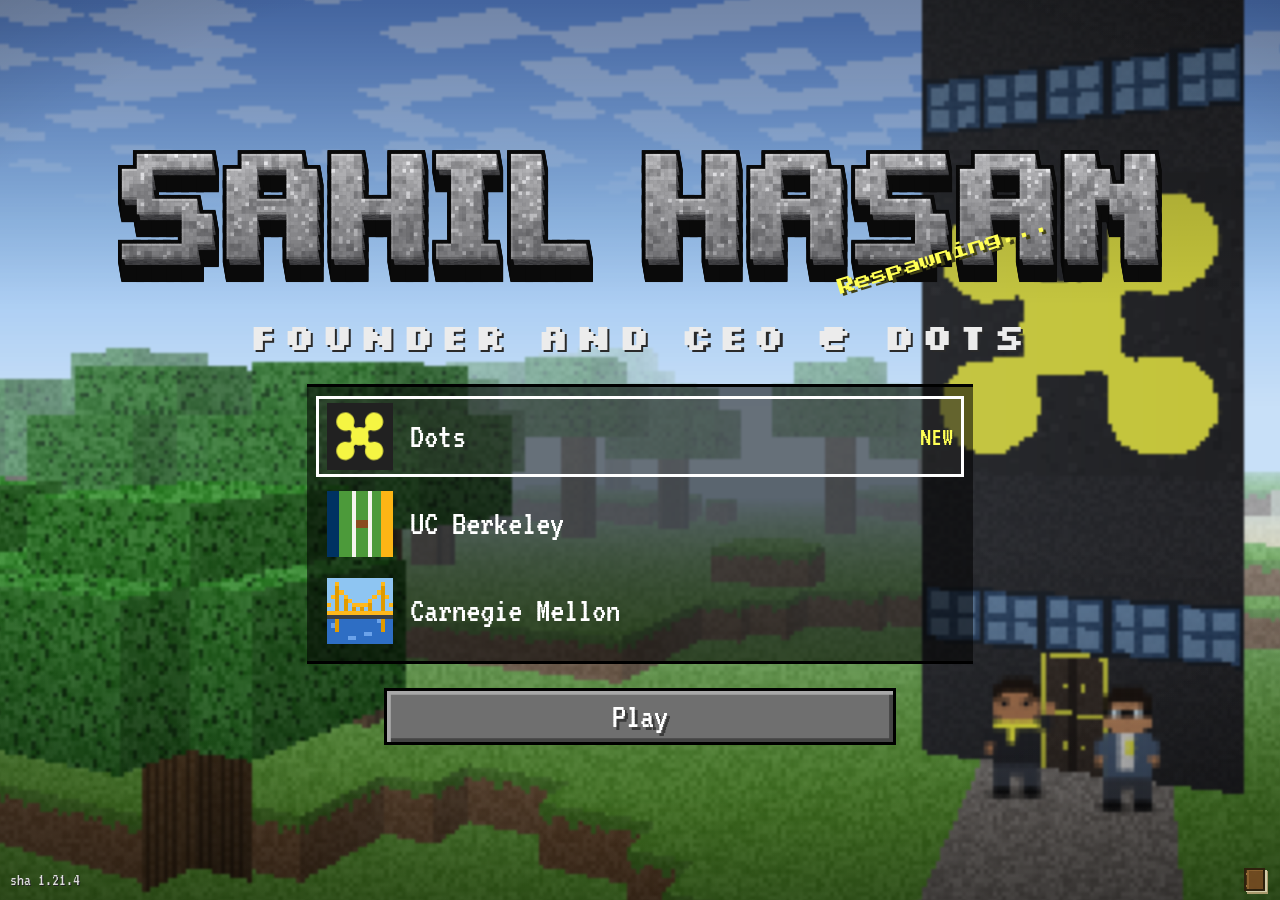
==== index.html @ b82d2f73 "Hub: Carnegie Mellon icon is a yellow Three Sisters bridge Co-Authored-By: Claude Opus 5.5 <noreply@" ====
<!doctype html>
<html lang="en">
<head>
<meta charset="utf-8">
<meta name="viewport" content="width=device-width,initial-scale=1,viewport-fit=cover">
<title>Sahil Hasan</title>
<meta name="description" content="Sahil Hasan, Founder and CEO @ Dots.">
<meta property="og:title" content="Sahil Hasan">
<meta property="og:description" content="Sahil Hasan, Founder and CEO @ Dots.">
<meta property="og:type" content="website">
<meta name="theme-color" content="#1b2433">
<link rel="icon" href="img/favicon.ico">
<link rel="preconnect" href="https://fonts.googleapis.com">
<link rel="preconnect" href="https://fonts.gstatic.com" crossorigin>
<link rel="stylesheet" href="https://fonts.googleapis.com/css2?family=Press+Start+2P&family=Silkscreen&family=VT323&display=swap">
<link rel="stylesheet" href="assets/base.css">
<style>
/* Hub: the panorama fills the viewport; the title UI sits in a centered 16:10 box (full screen on portrait phones). */
.stage{padding:0}
.s66.screen{width:100vw;height:100vh;height:100dvh;aspect-ratio:auto;font-family:'VT323',monospace;color:#fff;background:#1b2433}
.s66 .p-wrap{position:absolute;inset:0;overflow:hidden;pointer-events:none}
.s66 .p-cv{position:absolute;left:-2%;top:-2%;width:104%;height:104%;image-rendering:pixelated;filter:blur(.12vmin)}
.s66 .p-old{opacity:0}
.s66 .p-old.fade{transition:opacity 1.4s ease}
.s66 .p-vig{position:absolute;inset:0;background:radial-gradient(125% 100% at 50% 42%,rgba(0,0,0,0) 46%,rgba(0,0,0,.55) 100%),linear-gradient(rgba(0,0,0,.30),rgba(0,0,0,0) 34%,rgba(0,0,0,0) 60%,rgba(0,0,0,.42))}
.s66 .ui{position:absolute;left:50%;top:50%;transform:translate(-50%,-50%);width:min(100vw,160vh);width:min(100vw,160dvh);aspect-ratio:16/10;container-type:inline-size}
.s66 .ui{pointer-events:none}
.s66 .h-load,.s66 .h-book,.s66 .h-top,.s66 .h-list,.s66 .h-play{pointer-events:auto}
.s66 .h-title{pointer-events:none;position:absolute;inset:0;display:flex;flex-direction:column;align-items:center;justify-content:center;gap:1.3cqw;padding:2cqw 0 4cqw}
.s66 .h-top{position:relative;width:82cqw;height:13.6cqw;flex:none}
.s66 .h-logo{display:block;width:100%;height:100%;cursor:pointer}
.s66 .h-splash{position:absolute;left:79%;top:73%;--k:1;font-family:'Press Start 2P',monospace;font-size:1.35cqw;color:#ffff55;text-shadow:.22cqw .22cqw 0 #3f3f15;transform:translate(-50%,-50%) rotate(-17deg);white-space:nowrap;animation:s66-p .5s ease-in-out infinite alternate;pointer-events:none}
@keyframes s66-p{from{transform:translate(-50%,-50%) rotate(-17deg) scale(var(--k))}to{transform:translate(-50%,-50%) rotate(-17deg) scale(calc(var(--k)*1.09))}}
.s66 .h-sub{font-family:'Silkscreen',monospace;font-size:2.9cqw;line-height:1;letter-spacing:.16em;color:#ececec;text-shadow:.18cqw .18cqw 0 #2a2a2a;text-align:center;pointer-events:none;margin:-.2cqw 0 1cqw}
.s66 .h-list{width:52cqw;background:rgba(0,0,0,.55);border-block:.3cqw solid #000;padding:.7cqw;display:grid;gap:.45cqw}
.s66 .h-w{display:grid;grid-template-columns:5.2cqw 1fr auto;gap:1.3cqw;align-items:center;padding:.35cqw .6cqw;border:.3cqw solid transparent;cursor:pointer;line-height:1;background:none;color:inherit;font:inherit;text-align:left}
.s66 .h-w.sel{border-color:#fff;background:rgba(255,255,255,.07)}
.s66 .h-w:focus-visible{outline:.3cqw solid #f5f543}
.s66 .h-w canvas{width:5.2cqw;height:5.2cqw;image-rendering:pixelated}
.s66 .h-w canvas.h-mk{image-rendering:auto}
.s66 .h-w b{display:block;font-weight:400;font-size:2.8cqw;line-height:1}
.s66 .h-w em{font-style:normal;font-size:2.2cqw;color:#ffff55}
.s66 .h-ck{display:inline-block;width:.85cqw;height:1.6cqw;border:solid #7ddc7d;border-width:0 .4cqw .4cqw 0;transform:rotate(45deg) translateY(-.25cqw);opacity:.85}
.s66 .h-btn{font:400 2.8cqw 'VT323',monospace;color:#fff;background:#6f6f6f;border:.3cqw solid #000;box-shadow:inset .3cqw .3cqw 0 #a8a8a8,inset -.3cqw -.3cqw 0 #444;padding:.45cqw .8cqw;text-shadow:.2cqw .2cqw 0 #3a3a3a;cursor:pointer;text-align:center;display:block;line-height:1.1}
.s66 .h-btn:hover,.s66 .h-btn:focus-visible{background:#7d86c9;box-shadow:inset .3cqw .3cqw 0 #b9c1f5,inset -.3cqw -.3cqw 0 #4a518a;outline:none}
.s66 .h-play{width:40cqw;margin-top:.6cqw}
.s66 .h-ver{position:absolute;left:calc(10px + env(safe-area-inset-left,0px));bottom:calc(8px + env(safe-area-inset-bottom,0px));font-size:clamp(13px,1.35vw,20px);color:#dcdcdc;text-shadow:1px 1px 0 #222;pointer-events:none}
.s66 .h-cnr{position:absolute;right:calc(10px + env(safe-area-inset-right,0px));bottom:calc(6px + env(safe-area-inset-bottom,0px));display:flex;align-items:center;gap:10px}
.s66 .h-bk{width:clamp(22px,2.2vw,32px);height:clamp(22px,2.2vw,32px);padding:0;border:0;background:none;cursor:pointer;opacity:.85}
.s66 .h-bk canvas{width:100%;height:100%;image-rendering:pixelated;display:block}
.s66 .h-bk:hover,.s66 .h-bk:focus-visible{opacity:1;outline:none;filter:drop-shadow(0 0 3px #ffff55)}
.s66 .h-load{position:absolute;inset:0;z-index:5;display:grid;place-content:center;justify-items:center;gap:1.3cqw;image-rendering:pixelated;font-size:3cqw;text-shadow:.25cqw .25cqw 0 #3a3a3a;text-align:center;padding:0 6cqw;background:rgba(20,14,8,.78);box-shadow:0 0 0 200vmax rgba(20,14,8,.78)}
.s66 .h-lmk{width:9cqw;height:9cqw;color:#f5f543;filter:drop-shadow(.3cqw .3cqw 0 #000)}
.s66 .h-load small{font-size:2.3cqw;color:#ddd}
.s66 .h-pb{display:block;width:30cqw;height:1cqw;background:#444;border:.2cqw solid #000}
.s66 .h-pb b{display:block;height:100%;width:0;background:#55ff55;transition:width 1.1s linear}
.s66 .h-book{position:absolute;inset:0;background:rgba(0,0,0,.5);box-shadow:0 0 0 200vmax rgba(0,0,0,.5);display:grid;place-items:center;z-index:6}
.s66 .h-page{position:relative;width:56cqw;max-height:54cqw;overflow:auto;background:#f1e3c2;border:.4cqw solid #5a3a1a;box-shadow:inset 0 0 0 .4cqw #c9ad7c,.8cqw .8cqw 0 rgba(0,0,0,.4);color:#2a1d0e;padding:2cqw 2.6cqw;display:grid;gap:.9cqw;font-size:2.4cqw;line-height:1.1;text-align:left}
.s66 .h-page h3{margin:0;font-weight:400;font-family:'Press Start 2P',monospace;font-size:2.3cqw;color:#2a1d0e}
.s66 .h-t2{color:#7a4b12;margin-top:-.4cqw}
.s66 .h-ch{display:grid;gap:.6cqw;border-block:.25cqw dashed #b8955c;padding-block:.8cqw}
.s66 .h-ch div{display:grid;grid-template-columns:1fr auto;gap:1cqw;align-items:center}
.s66 .h-ch b{font-weight:400;display:block}
.s66 .h-ch b svg{width:1.1em;height:1.1em;vertical-align:-.15em;margin-right:.35em;color:#212121}
.s66 .h-ch span{color:#6a5232;font-size:2.1cqw}
.s66 .h-pl{font:400 2.2cqw 'VT323',monospace;background:#3a7a3a;color:#fff;border:.25cqw solid #1f3f1f;padding:.25cqw 1.1cqw;cursor:pointer}
.s66 .h-lk{display:block;text-align:center;text-decoration:none;color:#fff;font-size:2.4cqw;padding:.6cqw 0;border:.3cqw solid #000;background:#2b5f9e}
.s66 .h-rs{justify-self:start;font:400 2cqw 'VT323',monospace;color:#7a4b12;background:none;border:0;padding:0;text-decoration:underline;cursor:pointer}
.s66 .h-x{position:absolute;right:1cqw;top:.8cqw;font:400 2.6cqw 'VT323',monospace;background:#7a4b12;color:#f1e3c2;border:0;width:3.4cqw;height:3.4cqw;cursor:pointer}
@container (max-width:520px){
  .s66 .h-top{width:95cqw;height:14.6cqw}
  .s66 .h-sub{font-size:4.1cqw;letter-spacing:.06em}
  .s66 .h-splash{font-size:2.1cqw}
  .s66 .h-list{width:76cqw;padding:.5cqw;gap:.25cqw}
  .s66 .h-w{grid-template-columns:5.4cqw 1fr auto;gap:1.8cqw;padding:.2cqw .6cqw}
  .s66 .h-w canvas{width:6cqw;height:6cqw}
  .s66 .h-w b{font-size:4.4cqw}
  .s66 .h-w em{font-size:2.9cqw}
  .s66 .h-ck{width:1.2cqw;height:2.3cqw}
  .s66 .h-play{width:68cqw;font-size:3.8cqw;padding:.25cqw .8cqw}
  .s66 .h-load{font-size:4cqw}
  .s66 .h-load small{font-size:3.2cqw}
  .s66 .h-pb{width:52cqw;height:1.6cqw}
  .s66 .h-btn{font-size:3.6cqw}
  .s66 .h-page{width:88cqw;max-height:58cqw;font-size:3.2cqw;padding:2.4cqw 3cqw}
  .s66 .h-page h3{font-size:3.2cqw}
  .s66 .h-ch span{font-size:2.9cqw}
  .s66 .h-pl{font-size:3.1cqw}
  .s66 .h-lk{font-size:3.2cqw}
  .s66 .h-rs{font-size:3cqw}
  .s66 .h-x{width:5cqw;height:5cqw;font-size:3.4cqw}
}
/* Portrait phones: the UI takes the full screen height and grows into it. */
@media (orientation:portrait){
  .s66 .ui{width:100vw;height:100vh;height:100dvh;aspect-ratio:auto}
  .s66 .h-title{justify-content:flex-start;gap:2.6cqw;padding:calc(9vh + env(safe-area-inset-top,0px)) 0 calc(16cqw + env(safe-area-inset-bottom,0px))}
  .s66 .h-top{width:94cqw;height:15.4cqw}
  .s66 .h-splash{font-size:2.9cqw;top:96%}
  .s66 .h-sub{font-size:4.6cqw;margin:1.4cqw 0 3cqw;letter-spacing:.08em}
  .s66 .h-list{width:86cqw;padding:1.4cqw;gap:1cqw}
  .s66 .h-w{grid-template-columns:9cqw 1fr auto;gap:3cqw;padding:1.3cqw 1.6cqw;border-width:.6cqw}
  .s66 .h-w canvas{width:9cqw;height:9cqw}
  .s66 .h-w b{font-size:6.6cqw}
  .s66 .h-w em{font-size:4.4cqw}
  .s66 .h-ck{width:1.8cqw;height:3.4cqw;border-width:0 .8cqw .8cqw 0}
  .s66 .h-play{width:86cqw;font-size:6.4cqw;padding:1.4cqw .8cqw;border-width:.6cqw;margin-top:1.6cqw}
  .s66 .h-load{font-size:5.4cqw;gap:3cqw}
  .s66 .h-load small{font-size:4.2cqw}
  .s66 .h-lmk{width:20cqw;height:20cqw}
  .s66 .h-pb{width:70cqw;height:2.6cqw}
  .s66 .h-page{width:90cqw;max-height:80vh;max-height:80dvh;font-size:4.6cqw;gap:2.4cqw;padding:5cqw 5cqw}
  .s66 .h-page h3{font-size:4.6cqw}
  .s66 .h-ch span{font-size:4cqw}
  .s66 .h-pl{font-size:4.6cqw;padding:.6cqw 2.4cqw}
  .s66 .h-lk{font-size:4.8cqw;padding:2cqw 0}
  .s66 .h-rs{font-size:4.2cqw}
  .s66 .h-x{width:8cqw;height:8cqw;font-size:5.4cqw;right:2cqw;top:2cqw}
}
</style>
</head>
<body>
<main class="stage">
  <div class="screen s66" id="hub" aria-label="Sahil Hasan, Founder and CEO at Dots. Pick a world and press Play.">
    <div class="p-wrap" aria-hidden="true"><canvas class="p-cv p-now" width="320" height="200"></canvas><canvas class="p-cv p-old" width="320" height="200"></canvas><div class="p-vig"></div></div>
    <div class="h-ver">sha 1.21.4</div>
    <div class="h-cnr"><button type="button" class="h-bk hub-bk" aria-label="Bio"><canvas width="48" height="48"></canvas></button></div>
    <div class="ui">
      <div class="h-title">
        <div class="h-top"><canvas class="h-logo" role="img" aria-label="Sahil Hasan" title="Bio"></canvas><div class="h-splash" aria-hidden="true"></div></div>
        <h1 class="h-sub">FOUNDER AND CEO @ DOTS</h1>
        <div class="h-list" role="listbox" aria-label="Worlds"></div>
        <button type="button" class="h-btn h-play hub-play">Play</button>
      </div>
      <div class="h-load" hidden><span class="h-lmk" hidden></span><span class="h-msg">Loading terrain...</span><small class="h-sub2"></small><i class="h-pb"><b></b></i></div>
      <div class="h-book" hidden role="dialog" aria-modal="true" aria-label="Bio">
        <div class="h-page">
          <button type="button" class="h-x hub-close" aria-label="Close">X</button>
          <h3>SAHIL HASAN</h3><div class="h-t2">Founder and CEO @ Dots</div>
          <div class="h-ch hub-ch"></div>
          <a class="h-lk" href="https://www.linkedin.com/in/sahilhasan" target="_blank" rel="noopener">LinkedIn</a>
          <button type="button" class="h-rs hub-reset">Reset worlds</button>
        </div>
      </div>
    </div>
  </div>
</main>
<script src="assets/shared.js"></script>
<script>
(()=>{
  /* ===== SPLASH LINES: one set per world; the line follows the selected world ===== */
  const SPLASH={
    dots:['Paying 190+ countries!','Now with Series A!','Payouts in any currency!','Ship it!','Founder mode!','Hiring!','Also try Retro Bowl!','GG!','Respawning...'],
    cal:['Go Bears!','Geaux Bears!','Beat the Furd!','The Play lives!','Fiat Lux!','Press Play!','Now in 3D!'],
    cmu:['Yinz ready?','City of bridges!','Paint the Fence!','My heart is in the work!','Now with 446 bridges!','100% bug-free (citation needed)!','GG!']
  };
  /* ================================================================================ */
  const el=document.getElementById('hub');if(!el)return;
  const q=s=>el.querySelector(s);

  /* ---------- 16px block textures ---------- */
  const R0=rng(6161),cl=v=>Math.max(0,Math.min(255,v|0));
  function tx(fn){const k=document.createElement('canvas');k.width=k.height=16;const g=k.getContext('2d');fn(g);return k}
  function nz(g,c0,s,x0=0,y0=0,w=16,h=16){for(let y=y0;y<y0+h;y++)for(let i=x0;i<x0+w;i++){const v=(R0()-.5)*s;g.fillStyle=`rgb(${cl(c0[0]+v)},${cl(c0[1]+v)},${cl(c0[2]+v)})`;g.fillRect(i,y,1,1)}}
  const frame=(g,col)=>{g.strokeStyle=col;g.lineWidth=1;g.strokeRect(.5,.5,15,15)};
  const A32=k=>{const d=k.getContext('2d').getImageData(0,0,16,16).data,a=new Uint32Array(256);for(let i=0;i<256;i++)a[i]=(255<<24|d[i*4+2]<<16|d[i*4+1]<<8|d[i*4])>>>0;return a};
  const T=(k,lit)=>({a:A32(k),lit:lit?A32(lit):null});
  const tex={
    grassTop:T(tx(g=>nz(g,[95,159,53],34))),
    grassSide:T(tx(g=>{nz(g,[134,96,62],30);nz(g,[95,159,53],30,0,0,16,3);for(let i=0;i<16;i++)if(R0()<.5){g.fillStyle='rgb(88,150,50)';g.fillRect(i,3,1,1+(R0()*2|0))}})),
    dirt:T(tx(g=>nz(g,[134,96,62],30))),
    stone:T(tx(g=>{nz(g,[125,125,125],24);for(let k=0;k<10;k++){g.fillStyle='rgba(70,70,70,.55)';g.fillRect(R0()*15|0,R0()*15|0,2,1)}})),
    sand:T(tx(g=>nz(g,[219,207,163],18))),
    gravel:T(tx(g=>{nz(g,[128,122,118],44)})),
    logTop:T(tx(g=>{nz(g,[178,142,92],12);g.strokeStyle='rgba(110,80,45,.85)';[6,3.5].forEach(r=>g.strokeRect(8-r,8-r,r*2,r*2))})),
    logSide:T(tx(g=>{nz(g,[104,76,46],18);g.fillStyle='rgba(50,34,18,.6)';for(let i=1;i<16;i+=3)g.fillRect(i,0,1,16)})),
    leaves:T(tx(g=>{nz(g,[58,138,52],46);for(let k=0;k<26;k++){g.fillStyle='rgba(20,60,20,.75)';g.fillRect(R0()*16|0,R0()*16|0,1,1)}})),
    euc:T(tx(g=>{nz(g,[92,140,104],40);for(let k=0;k<22;k++){g.fillStyle='rgba(40,70,50,.7)';g.fillRect(R0()*16|0,R0()*16|0,1,1)}})),
    plank:T(tx(g=>{nz(g,[176,130,74],16);g.fillStyle='rgba(90,58,28,.7)';for(let y=3;y<16;y+=4)g.fillRect(0,y,16,1)})),
    brick:T(tx(g=>{g.fillStyle='#b9b0a0';g.fillRect(0,0,16,16);for(let r=0;r<4;r++)for(let k=-1;k<3;k++)nz(g,[176,92,66],22,k*8+(r%2?4:0),r*4,7,3)})),
    roof:T(tx(g=>{nz(g,[166,78,44],18);g.fillStyle='rgba(80,30,15,.6)';for(let y=3;y<16;y+=4)g.fillRect(0,y,16,1)})),
    slate:T(tx(g=>{nz(g,[70,72,82],14);g.fillStyle='rgba(30,30,40,.6)';for(let y=3;y<16;y+=4)g.fillRect(0,y,16,1)})),
    quartz:T(tx(g=>{nz(g,[234,228,214],7);g.fillStyle='rgba(180,170,150,.35)';g.fillRect(0,7,16,1)})),
    copper:T(tx(g=>{nz(g,[92,164,142],20);for(let k=0;k<12;k++){g.fillStyle='rgba(160,215,195,.6)';g.fillRect(R0()*15|0,R0()*15|0,2,2)}})),
    ink:T(tx(g=>nz(g,[40,40,44],10))),
    yel:T(tx(g=>{nz(g,[245,245,67],10);frame(g,'rgba(150,150,20,.55)')}),tx(g=>{nz(g,[255,255,120],8);frame(g,'rgba(200,200,60,.6)')})),
    navy:T(tx(g=>nz(g,[0,50,98],12))),
    cal:T(tx(g=>nz(g,[253,181,21],14))),
    turf:T(tx(g=>{nz(g,[74,152,58],14,0,0,16,8);nz(g,[92,172,70],14,0,8,16,8)})),
    steel:T(tx(g=>nz(g,[118,130,146],12))),
    win:T(tx(g=>{nz(g,[46,74,112],14);g.fillStyle='rgba(160,200,240,.55)';g.fillRect(2,2,5,5);g.fillRect(9,2,5,5);g.fillRect(2,9,5,5);g.fillRect(9,9,5,5);frame(g,'rgba(20,24,30,.9)')}),
          tx(g=>{nz(g,[40,36,40],10);g.fillStyle='rgb(255,214,120)';g.fillRect(2,2,5,5);g.fillRect(9,9,5,5);g.fillStyle='rgb(240,170,80)';g.fillRect(9,2,5,5);g.fillStyle='rgb(70,60,60)';g.fillRect(2,9,5,5);frame(g,'rgba(20,20,20,.9)')})),
    swin:T(tx(g=>{nz(g,[110,124,142],10);g.fillStyle='rgba(190,222,248,.7)';for(let y=2;y<16;y+=4)for(let i=1;i<16;i+=4)g.fillRect(i,y,2,2)}),
           tx(g=>{nz(g,[34,36,46],8);for(let y=2;y<16;y+=4)for(let i=1;i<16;i+=4){const on=R0()<.55;g.fillStyle=on?(R0()<.5?'rgb(255,220,140)':'rgb(250,240,200)'):'rgb(50,52,66)';g.fillRect(i,y,2,2)}})),
    bridge:T(tx(g=>{nz(g,[255,184,28],14);g.fillStyle='rgba(120,80,0,.55)';for(let i=2;i<16;i+=5)g.fillRect(i,0,1,16);g.fillRect(0,0,16,1);g.fillRect(0,15,16,1)}),
             tx(g=>{nz(g,[200,140,30],12);g.fillStyle='rgba(90,60,0,.6)';for(let i=2;i<16;i+=5)g.fillRect(i,0,1,16);g.fillStyle='rgb(255,250,200)';g.fillRect(0,0,16,1);for(let i=1;i<16;i+=5)g.fillRect(i,1,2,1)}))
  };
  tex.door=T(tx(g=>{nz(g,[58,46,38],10);g.fillStyle='rgba(20,14,10,.7)';g.fillRect(7,0,2,16);g.fillStyle='rgb(245,245,67)';g.fillRect(0,0,16,1);g.fillRect(0,0,1,16);g.fillRect(15,0,1,16);g.fillStyle='rgb(245,245,67)';g.fillRect(5,8,1,2);g.fillRect(10,8,1,2)}));
  /* Dots mark on HQ faces: real vector path rasterized onto a 5x5-block (80x80 texel) face, sliced per block */
  const MARKT=(()=>{const k=document.createElement('canvas');k.width=k.height=80;const g=k.getContext('2d');g.fillStyle='#232326';g.fillRect(0,0,80,80);
    const R1=rng(661);for(let i=0;i<500;i++){const v=30+(R1()*14|0);g.fillStyle=`rgb(${v},${v},${v+3})`;g.fillRect(R1()*80|0,R1()*80|0,2,2)}
    drawMark(g,40,40,70,'#f5f543');const d=g.getImageData(0,0,80,80).data;
    /* hard threshold so texels read as blocks of yellow or ink, no soft blob */
    for(let i=0;i<6400;i++){const r=d[i*4],gg=d[i*4+1],b=d[i*4+2];if(r>150&&gg>150&&b<170){d[i*4]=245;d[i*4+1]=245;d[i*4+2]=67}else if(r>60){d[i*4]=36;d[i*4+1]=36;d[i*4+2]=40}}
    g.putImageData(new ImageData(d,80,80),0,0);
    const out=[];for(let r=0;r<5;r++)for(let c=0;c<5;c++){const t=document.createElement('canvas');t.width=t.height=16;t.getContext('2d').drawImage(k,c*16,r*16,16,16,0,0,16,16);out.push(t)}return out})();
  const WATER=[0,1,2].map(k=>T(tx(g=>{nz(g,[46,110,196],12);g.fillStyle='rgba(205,232,255,.55)';for(let j=0;j<4;j++)g.fillRect((j*5+k*3)%12,(j*4+k)%16,4,1)})));
  let WF=0;

  /* ---------- materials: top texture + side texture by block row ---------- */
  const MD=[];
  MD[1]={top:tex.grassTop,side:(z,g)=>z>=g-1?tex.grassSide:z>=g-4?tex.dirt:tex.stone};
  MD[2]={top:tex.sand,side:()=>tex.sand};
  MD[3]={top:null,side:()=>WATER[WF]};
  MD[4]={top:tex.stone,side:()=>tex.stone};
  MD[5]={top:tex.logTop,side:()=>tex.logSide};
  MD[6]={top:tex.leaves,side:()=>tex.leaves};
  MD[7]={top:tex.yel,side:(z,g)=>z>=g-1?tex.yel:(((z%3)+3)%3==1?tex.win:tex.ink)};
  MD[8]={top:tex.plank,side:()=>tex.plank};
  MD[9]={top:tex.copper,side:(z,g)=>z>=g-2?tex.copper:z==g-4?tex.win:tex.quartz};
  MD[10]={top:tex.roof,side:(z,g)=>z==g-1&&g%2?tex.win:tex.brick};
  MD[11]={top:tex.roof,side:(z,g)=>((z%3)+3)%3==1?tex.win:tex.quartz};
  MD[12]={top:tex.cal,side:z=>z%2?tex.navy:tex.cal};
  MD[13]={top:tex.turf,side:()=>tex.dirt};
  MD[14]={top:tex.steel,side:(z,g)=>z>=g-1?tex.steel:tex.swin};
  MD[15]={top:tex.bridge,side:()=>tex.bridge};
  MD[16]={top:tex.gravel,side:()=>tex.dirt};
  MD[17]={top:tex.slate,side:(z,g)=>z>=g-2?tex.win:tex.brick};
  MD[18]={top:tex.euc,side:()=>tex.euc};
  MD[19]={top:tex.quartz,side:()=>tex.quartz};
  const MKT=MARKT.map(k=>T(k));let HQX=0,HQY=0;
  MD[20]={top:tex.yel,side:(z,g,mx,my,sd)=>{if(z>=g-1)return tex.yel;if(sd===0&&mx===HQX&&my-HQY===2&&z<7)return tex.door;const r=g-9-z;if(r>=0&&r<5){const c=sd===0?my-HQY:mx-HQX;if(c>=0&&c<5)return MKT[r*5+c]}return(((z%3)+3)%3==1?tex.win:tex.ink)}};

  /* ---------- heightmap worlds ---------- */
  const N=128;
  function VN(seed){const r=rng(seed),L=new Float32Array(4096);for(let i=0;i<4096;i++)L[i]=r();const sm=v=>v*v*(3-2*v);
    return(x,y,f)=>{const X=x*f,Y=y*f,i=Math.floor(X),j=Math.floor(Y),fx=sm(X-i),fy=sm(Y-j),g=(a,b)=>L[((b&63)*64+(a&63))];return g(i,j)*(1-fx)*(1-fy)+g(i+1,j)*fx*(1-fy)+g(i,j+1)*(1-fx)*fy+g(i+1,j+1)*fx*fy}}
  function mk(o){return Object.assign({G:new Uint8Array(N*N),M:new Uint8Array(N*N),S0:new Uint8Array(N*N),S1:new Uint8Array(N*N),SM:new Uint8Array(N*N),edgeG:2,edgeM:3},o)}
  const I=(x,y)=>y*N+x,inb=(x,y)=>x>=0&&y>=0&&x<N&&y<N;
  function box(s,x0,y0,w,d,h,m){for(let y=y0;y<y0+d;y++)for(let x=x0;x<x0+w;x++)if(inb(x,y)){s.G[I(x,y)]=h;s.M[I(x,y)]=m}}
  function tree(s,x,y,th,lm){if(!inb(x,y))return;const g=s.G[I(x,y)];
    for(let j=-2;j<=2;j++)for(let i=-2;i<=2;i++){if(Math.abs(i)==2&&Math.abs(j)==2)continue;const a=x+i,b=y+j;if(!inb(a,b))continue;const k=I(a,b);if(s.G[k]>=g+th-1)continue;
      const inner=Math.abs(i)<2&&Math.abs(j)<2;s.SM[k]=lm;s.S0[k]=g+th-1;s.S1[k]=g+th+(inner?2:1)}
    s.G[I(x,y)]=g+th;s.M[I(x,y)]=5;s.S0[I(x,y)]=g+th;s.SM[I(x,y)]=lm;s.S1[I(x,y)]=g+th+2}
  const segD=(x,y,ax,ay,bx,by)=>{const dx=bx-ax,dy=by-ay,t=Math.max(0,Math.min(1,((x-ax)*dx+(y-ay)*dy)/(dx*dx+dy*dy)));return Math.hypot(x-ax-t*dx,y-ay-t*dy)};
  function sky(top,mid,hor){return{top,mid,hor}}
  function skyArr(d,hy){const top=d.top,mid=d.mid,hor=d.hor,a=new Uint32Array(H);for(let y=0;y<H;y++){let c;const t=y/hy;if(t<.55){const k=t/.55;c=top.map((v,i)=>v+(mid[i]-v)*k)}else{const k=Math.min(1,(t-.55)/.45);c=mid.map((v,i)=>v+(hor[i]-v)*k)}a[y]=(255<<24|(c[2]|0)<<16|(c[1]|0)<<8|(c[0]|0))>>>0}return a}

  function buildDots(){const s=mk({}),n=VN(11),r=rng(91),hx=78,hy=61;
    for(let y=0;y<N;y++)for(let x=0;x<N;x++){const k=I(x,y);let h=3+Math.round((n(x,y,.045)*.75+n(x+50,y+30,.13)*.25)*6);
      const dH=Math.hypot(x-hx-2,y-hy-2),dC=Math.hypot(x-64,y-64),lake=n(x+300,y+300,.035);
      if(dH<10)h=5;if(dC<5)h=Math.max(h,5);s.G[k]=h;s.M[k]=1;
      if(lake<.3&&dH>11&&dC>7){s.G[k]=3;s.M[k]=3}else if(lake<.345&&dH>11&&dC>7){s.M[k]=2}}
    for(let x=65;x<hx;x++)for(let y=hy+1;y<=hy+3;y++){s.G[I(x,y)]=5;s.M[I(x,y)]=16}
    for(let y=hy-1;y<=hy+5;y++)for(let x=59;x<hx;x++){const k=I(x,y);if(s.M[k]==3)continue;if(s.G[k]>5)s.G[k]=5;if(y>=hy+1&&y<=hy+3){s.G[k]=5;s.M[k]=16}}
    box(s,hx,hy,5,5,23,20);HQX=hx;HQY=hy;
    s.founders=[{x:hx-1.6,y:hy+1.75,who:'s'},{x:hx-1.5,y:hy+3.35,who:'k'}];
    for(let t=0;t<170;t++){const x=4+(r()*120|0),y=4+(r()*120|0),k=I(x,y);if(s.M[k]!=1||Math.hypot(x-64,y-64)<12||Math.hypot(x-hx-2,y-hy-2)<9||s.SM[k])continue;tree(s,x,y,4+(r()*2|0),6)}
    s.cam={x:58.5,y:64.5,z:s.G[I(58,64)]+6.2,hor:.45};
    s.sky=sky([92,140,226],[150,192,240],[200,224,248]);s.fog=[200,224,248];s.tint=[1,1,1];
    s.sun={a:2.2,e:.42,s:6,col:[255,252,220]};s.clouds=[255,255,255];s.beam={x:hx+2.5,y:hy+2.5,z:23};return s}

  function buildUCB(){const s=mk({}),n=VN(23),r=rng(37);
    for(let y=0;y<N;y++)for(let x=0;x<N;x++){const k=I(x,y);
      if(x<30){s.G[k]=3;s.M[k]=3;continue}if(x<33){s.G[k]=4;s.M[k]=2;continue}
      let h=4+Math.round(n(x,y,.08)*2);if(x>80)h+=Math.round((x-80)*.4+n(x+90,y,.06)*5);s.G[k]=Math.min(h,26);s.M[k]=1}
    box(s,73,56,2,2,28,9);
    [[66,50,4,3,10,11],[70,61,5,3,9,11],[80,53,3,4,10,10],[58,57,3,4,8,11],[67,43,5,2,9,10],[56,68,4,3,9,11],[78,64,3,3,8,10]].forEach(([x,y,w,d,h,m])=>box(s,x,y,w,d,h,m));
    const sx=94,sy=74,F=s.G[I(sx,sy)];for(let y=sy-8;y<=sy+8;y++)for(let x=sx-11;x<=sx+11;x++){if(!inb(x,y))continue;const e=((x-sx)/11)**2+((y-sy)/7.5)**2;if(e<.5){s.G[I(x,y)]=F;s.M[I(x,y)]=13}else if(e<1){s.G[I(x,y)]=F+4+(e>.8?1:0);s.M[I(x,y)]=12}}
    for(let t=0;t<220;t++){const x=34+(r()*92|0),y=2+(r()*124|0),k=I(x,y);if(s.M[k]!=1||Math.hypot(x-64,y-64)<12||s.SM[k])continue;if(x<80&&r()<.75)continue;tree(s,x,y,5+(r()*3|0),18)}
    s.cam={x:64.5,y:64.5,z:s.G[I(64,64)]+5.2,hor:.5};
    s.sky=sky([62,54,128],[218,112,116],[255,196,128]);s.fog=[246,178,134];s.tint=[1.07,.93,.84];
    s.sun={a:Math.PI,e:.07,s:9,col:[255,176,84]};s.clouds=[255,214,196];return s}

  function buildPGH(){const s=mk({}),n=VN(57),r=rng(73),P=[70,60],A=[132,18],M=[132,100],O=[-4,86],wr=4.3;
    const yM=x=>x>=70?60+(x-70)*40/62:60+(70-x)*26/74,yA=x=>60-(x-70)*42/62;
    for(let y=0;y<N;y++)for(let x=0;x<N;x++){const k=I(x,y),dR=Math.min(segD(x,y,P[0],P[1],A[0],A[1]),segD(x,y,P[0],P[1],M[0],M[1]),segD(x,y,P[0],P[1],O[0],O[1]));
      if(dR<wr){s.G[k]=2;s.M[k]=3;continue}
      let h=4+Math.round(n(x,y,.07)*2),m=1;const d=y-yM(x)-wr;
      if(d>1&&x>24&&x<118){const rise=d<9?(d-1)*1.6:12.8;h=Math.max(h,Math.round(4+rise+n(x+40,y,.1)*2));if(d<9)m=4}
      if(y<yA(x)-wr&&x>60)h+=Math.round(Math.min(6,(yA(x)-wr-y)*.25)+n(x,y+70,.09)*3);
      s.G[k]=h;s.M[k]=m}
    for(let y=0;y<N;y++)for(let x=73;x<97;x++){const k=I(x,y);if(s.M[k]==3)continue;if(y>yA(x)+wr-.5&&y<yM(x)-wr+.5){
      s.G[k]=5;s.M[k]=16;if(x<77)continue;const lx=(x-77)%4,ly=((y%4)+4)%4;if(lx<3&&ly<3){const dc=Math.hypot(x-85,y-60);s.G[k]=Math.round(9+Math.max(0,16-dc*1.1)+((x>>2)*7+(y>>2)*13)%7);s.M[k]=((x>>2)+(y>>2))%5==0?11:14}}}
    for(let y=55;y<66;y++)for(let x=68;x<77;x++){const k=I(x,y);if(s.M[k]!=3&&s.G[k]<=6){s.G[k]=4;s.M[k]=1}}
    box(s,72,59,1,1,4,19);s.G[I(71,60)]=3;s.M[I(71,60)]=3;
    const brg=(ax,ay,bx,by,t)=>{const L=Math.hypot(bx-ax,by-ay),ux=(bx-ax)/L,uy=(by-ay)/L,cx=ax+ux*t,cy=ay+uy*t,px=-uy,py=ux;
      for(let q=-wr-2.6;q<=wr+2.6;q+=.35){const x=Math.round(cx+px*q),y=Math.round(cy+py*q);if(!inb(x,y))continue;const k=I(x,y);if(s.M[k]==3){s.SM[k]=15;s.S0[k]=4;s.S1[k]=5}else if(s.G[k]<5){s.G[k]=5;s.M[k]=16}}};
    [10,18,27,38].forEach(t=>brg(P[0],P[1],A[0],A[1],t));[9,17,27,40].forEach(t=>brg(P[0],P[1],M[0],M[1],t));[13,26].forEach(t=>brg(P[0],P[1],O[0],O[1],t));
    for(let t=0;t<200;t++){const x=2+(r()*124|0),y=2+(r()*124|0),k=I(x,y);if(s.M[k]!=1||s.SM[k])continue;const d=Math.hypot(x-60,y-80);if(d<13)continue;
      if(r()<.55){const g=s.G[k];box(s,x,y,1+(r()*2|0),1,g+2,17)}else tree(s,x,y,4,6)}
    const cx=60,cy=Math.round(yM(60)+wr+12);s.cam={x:cx+.5,y:cy+.5,z:s.G[I(cx,cy)]+4.2,hor:.45};return s}

  const PGH=buildPGH();
  const SCENES={
    dots:buildDots(),
    ucb:buildUCB(),
    cmu:Object.assign(Object.create(PGH),{sky:sky([82,138,214],[150,190,232],[205,222,238]),fog:[205,222,238],tint:[1,1,1],sun:{a:-.9,e:.5,s:6,col:[255,252,230]},clouds:[255,255,255]}),
    night:Object.assign(Object.create(PGH),{night:1,sky:sky([6,8,22],[22,22,52],[66,52,92]),fog:[38,32,62],tint:[.30,.32,.50],sun:{a:1.4,e:.38,s:5,col:[232,236,250],moon:1},stars:1})
  };
  const ORDER=['dots','ucb','cmu','night'];
  const STARS=(()=>{const r=rng(99),a=[];for(let i=0;i<180;i++)a.push([r()*Math.PI*2,.05+r()*.75,.4+r()*.6]);return a})();
  const hash=(a,b)=>{let h=(a*374761393+b*668265263)|0;h=(h^(h>>>13))*1274126177|0;return((h^(h>>>16))>>>0)/4294967296};

  /* ---------- panorama raycaster (320x200) ---------- */
  let W=320,H=200,FOC=W/2/Math.tan(35*Math.PI/180),HORADJ=0;const MAXD=60,FOG0=16,CLZ=46;
  function setRes(aspect){const a=Math.max(.35,Math.min(3,aspect||1.6));W=Math.max(140,Math.min(440,Math.round(Math.sqrt(64000*a))));H=Math.max(120,Math.round(W/a));
    /* keep the vertical view steady (wider screens see more sideways); portrait lowers the horizon so the ground shows below the menu */
    FOC=Math.max(H/2/Math.tan((a<1?38:23.6)*Math.PI/180),W/2/Math.tan(47.5*Math.PI/180));HORADJ=a<1?.1:a>1.9?-.04:0}
  const hfov=()=>2*Math.atan(W/2/FOC);
  /* the two Dots founders, 8x16 pixel sprites: Sahil (scarf) and Kartikye (glasses, jacket) */
  const FPAL={h:'#1d1612',s:'#b07a55',k:'#c08a62',e:'#16161a',H:'#24262c',y:'#f5f543',p:'#3a3f4a',b:'#101012',g:'#121214',l:'#cfe3ef',j:'#4a5d78',w:'#ececec'};
  const FSPR={s:['..hhhh..','.hhhhhh.','.hssssh.','.sesses.','.ssssss.','..ssss..','.yyyyyy.','HHHyHHHH','HHHyHHHH','sHHHHHHs','.HHHHHH.','.HHHHHH.','.pppppp.','.pp..pp.','.pp..pp.','.bb..bb.'],
    k:['..hhhh..','.hhhhhh.','.hkkkkh.','.glgglg.','.kkkkkk.','..kkkk..','.jjwwjj.','jjjwyjjj','jjjwyjjj','kjjwwjjk','.jjwwjj.','.jjjjjj.','.pppppp.','.pp..pp.','.pp..pp.','.bb..bb.']};
  function Pano(cv){const x=cv.getContext('2d');let img,buf,mask;
    function resize(){cv.width=W;cv.height=H;img=x.createImageData(W,H);buf=new Uint32Array(img.data.buffer);mask=new Uint8Array(W*H)}resize();
    let tr,tg,tb,fr,fgc,fb,night;
    const fogF=p=>{const v=(p-FOG0)/(MAXD-FOG0);return v<0?0:v>1?1:v};
    function px(mi,t,ti,br,fo){let c,lit=night&&t.lit,r,g,b;if(lit){c=t.lit[ti];r=(c&255)*.96;g=(c>>8&255)*.96;b=(c>>16&255)*.96;fo*=.55}else{c=t.a[ti];r=(c&255)*br*tr;g=(c>>8&255)*br*tg;b=(c>>16&255)*br*tb}
      r+=(fr-r)*fo;g+=(fgc-g)*fo;b+=(fb-b)*fo;buf[mi]=(255<<24|(b>255?255:b|0)<<16|(g>255?255:g|0)<<8|(r>255?255:r|0))>>>0;mask[mi]=1}
    function render(s,yaw,t){const cx=s.cam.x,cy=s.cam.y,cz=s.cam.z,hor=H*(s.cam.hor+HORADJ),f=FOC;[tr,tg,tb]=s.tint;[fr,fgc,fb]=s.fog;night=!!s.night;WF=Math.floor(t*3)%3;
      const sk=H+':'+HORADJ;if(s._skyH!==sk){s._skyA=skyArr(s.sky,hor);s._skyH=sk}const sa=s._skyA;
      mask.fill(0);const G=s.G,Mm=s.M,S0=s.S0,S1=s.S1,SM=s.SM,wtop=WATER[WF];
      for(let i=0;i<W;i++){const ra=yaw+Math.atan((i-W/2)/f),dx=Math.cos(ra),dy=Math.sin(ra),ct=Math.cos(ra-yaw);
        let mx=Math.floor(cx),my=Math.floor(cy);const ddx=Math.abs(1/(dx||1e-9)),ddy=Math.abs(1/(dy||1e-9));
        let stx,sty,sx,sy;if(dx<0){stx=-1;sx=(cx-mx)*ddx}else{stx=1;sx=(mx+1-cx)*ddx}if(dy<0){sty=-1;sy=(cy-my)*ddy}else{sty=1;sy=(my+1-cy)*ddy}
        let din=0,side=-1,bot=H-1;
        while(din<MAXD&&bot>=0){const dout=sx<sy?sx:sy;let g,m,sm=0,s0=0,s1=0;
          if(mx<0||my<0||mx>=N||my>=N){g=s.edgeG;m=s.edgeM}else{const k=my*N+mx;g=G[k];m=Mm[k];sm=SM[k];if(sm){s0=S0[k];s1=S1[k]}}
          const pin=Math.max(din*ct,.05),pout=dout*ct,md=MD[m],foI=fogF(pin);
          let u16=0,brS=1;if(side>=0){const hx=cx+dx*din,hy=cy+dy*din,u=side===0?hy:hx;u16=((u-Math.floor(u))*16)|0;brS=side===0?.8:.64}
          /* slab (leaves, bridge decks): front face, then top / underside */
          if(sm){const ms=MD[sm];
            if(side>=0){const ya=Math.max(0,Math.ceil(hor-(s1-cz)*f/pin)),yb=Math.min(bot,Math.floor(hor-(s0-cz)*f/pin));
              for(let y=ya;y<=yb;y++){const mi=y*W+i;if(mask[mi])continue;const z=cz-(y-hor)*pin/f,zi=Math.floor(z);px(mi,ms.side(zi,s1,mx,my,side),u16+Math.min(15,((1-(z-zi))*16)|0)*16,brS,foI)}}
            if(s1<cz){const ya=Math.max(0,Math.ceil(hor+(cz-s1)*f/pout)),yb=Math.min(bot,Math.floor(hor+(cz-s1)*f/pin));
              for(let y=ya;y<=yb;y++){const mi=y*W+i;if(mask[mi])continue;const p=(cz-s1)*f/(y-hor),d=p/ct,wx=cx+dx*d,wy=cy+dy*d;px(mi,ms.top,((wx-Math.floor(wx))*16|0)+((wy-Math.floor(wy))*16|0)*16,1,fogF(p))}}
            if(s0>cz){const ya=Math.max(0,Math.ceil(hor-(s0-cz)*f/pin)),yb=Math.min(bot,Math.floor(hor-(s0-cz)*f/pout));
              for(let y=ya;y<=yb;y++){const mi=y*W+i;if(mask[mi])continue;const p=(s0-cz)*f/(hor-y),d=p/ct,wx=cx+dx*d,wy=cy+dy*d;px(mi,ms.top,((wx-Math.floor(wx))*16|0)+((wy-Math.floor(wy))*16|0)*16,.5,fogF(p))}}}
          /* ground column: front wall down to the lowest unfilled row */
          let top=bot+1;
          if(side>=0){const y0=Math.max(0,Math.ceil(hor-(g-cz)*f/pin));
            for(let y=y0;y<=bot;y++){const mi=y*W+i;if(mask[mi])continue;const z=cz-(y-hor)*pin/f,zi=Math.floor(z);px(mi,md.side(zi,g,mx,my,side),u16+Math.min(15,((1-(z-zi))*16)|0)*16,brS,foI)}
            if(y0<top)top=y0}
          if(g<cz){const tt=m===3?wtop:md.top,ya=Math.max(0,Math.ceil(hor+(cz-g)*f/pout)),yb=Math.min(bot,Math.floor(hor+(cz-g)*f/pin));
            for(let y=ya;y<=yb;y++){const mi=y*W+i;if(mask[mi])continue;const p=(cz-g)*f/(y-hor),d=p/ct,wx=cx+dx*d,wy=cy+dy*d;px(mi,tt,((wx-Math.floor(wx))*16|0)+((wy-Math.floor(wy))*16|0)*16,m===3?.92:1,fogF(p))}
            if(yb>=top-1&&ya<top)top=ya}
          if(top<=bot)bot=top-1;
          if(sx<sy){sx+=ddx;mx+=stx;side=0}else{sy+=ddy;my+=sty;side=1}din=dout}
        /* sky + blocky clouds */
        const cc=s.clouds;
        for(let y=0;y<=bot;y++){const mi=y*W+i;if(mask[mi])continue;let c=sa[y];
          if(cc&&y<hor-1){const p=(CLZ-cz)*f/(hor-y);if(p<190){const d=p/ct,wx=cx+dx*d+t*1.1,wy=cy+dy*d;if(hash(Math.floor(wx/7),Math.floor(wy/7))<.3){const a=(1-p/190)*.82,r0=c&255,g0=c>>8&255,b0=c>>16&255;
            c=(255<<24|((b0+(cc[2]-b0)*a)|0)<<16|((g0+(cc[1]-g0)*a)|0)<<8|((r0+(cc[0]-r0)*a)|0))>>>0}}}
          buf[mi]=c}}
      const wrap=a=>{a=(a+Math.PI)%(Math.PI*2);if(a<0)a+=Math.PI*2;return a-Math.PI};
      const onSky=(X,Y,c,al)=>{X|=0;Y|=0;if(X<0||Y<0||X>=W||Y>=H)return;const mi=Y*W+X;if(mask[mi])return;const o=buf[mi],r0=o&255,g0=o>>8&255,b0=o>>16&255;buf[mi]=(255<<24|((b0+(c[2]-b0)*al)|0)<<16|((g0+(c[1]-g0)*al)|0)<<8|((r0+(c[0]-r0)*al)|0))>>>0};
      if(s.stars)for(const[a,e,b]of STARS){const rel=wrap(a-yaw);if(Math.abs(rel)>.75)continue;const X=W/2+Math.tan(rel)*f,Y=hor-Math.tan(e)*f;onSky(X,Y,[255,255,255],b*(.6+.4*Math.sin(t*2+a*9)))}
      if(s.sun){const su=s.sun,rel=wrap(su.a-yaw);if(Math.abs(rel)<.9){const X=W/2+Math.tan(rel)*f,Y=hor-Math.tan(su.e)*f,R=su.s;
        for(let yy=-R*2;yy<=R*2;yy++)for(let xx=-R*2;xx<=R*2;xx++){const inner=Math.abs(xx)<=R&&Math.abs(yy)<=R;onSky(X+xx,Y+yy,su.col,inner?1:.22)}
        if(su.moon){onSky(X-R*.4,Y-R*.3,[180,184,200],.9);onSky(X+R*.3,Y+R*.4,[190,194,210],.9)}}}
      if(s.beam){const b=s.beam,ang=Math.atan2(b.y-cy,b.x-cx),rel=wrap(ang-yaw);if(Math.abs(rel)<.75){const dist=Math.hypot(b.x-cx,b.y-cy)*Math.cos(rel),X=W/2+Math.tan(rel)*f,Y=hor-(b.z-cz)*f/dist,hw=Math.max(1,.45*f/dist);
        for(let yy=0;yy<Y;yy++)for(let xx=-hw;xx<=hw;xx++){const a=(.5+.3*(1-Math.abs(xx)/hw))*(.35+.65*yy/Math.max(1,Y));onSky(X+xx,yy,[255,255,160],a)}}}
      x.putImageData(img,0,0);
      /* founders: billboards standing on the road in front of the HQ door */
      if(s.founders)for(const fd of s.founders){const ang=Math.atan2(fd.y-cy,fd.x-cx),rel=wrap(ang-yaw);if(Math.abs(rel)>hfov()/2+.2)continue;
        const dist=Math.hypot(fd.x-cx,fd.y-cy)*Math.cos(rel);if(dist<1)continue;const X=W/2+Math.tan(rel)*f,yf=hor+(cz-5)*f/dist,p=1.85*f/dist/16;
        x.fillStyle='rgba(0,0,0,.28)';x.fillRect(X-4*p,yf-p*.6,8*p,p*1.2);
        const wave=fd.who=='s'&&!RM&&(t%5)<2.2,up=wave&&Math.floor(t*3.2)%2==0,bob=fd.who=='k'&&!RM&&Math.floor(t*1.3)%2?p*.5:0;
        FSPR[fd.who].forEach((row,j)=>{for(let i=0;i<8;i++){let ch=row[i];if(wave&&i==7&&j>=7&&j<=9)ch='.';if(ch=='.')continue;x.fillStyle=FPAL[ch];x.fillRect(X-4*p+i*p,yf-16*p+j*p+bob,p+.6,p+.6)}});
        if(wave){const hx2=X-4*p+7*p,dy=up?0:p;x.fillStyle=FPAL.H;x.fillRect(hx2+p*.6,yf-16*p+5*p+dy,p+.6,p*2.2);x.fillStyle=FPAL.s;x.fillRect(hx2+p*(up?1.1:.6),yf-16*p+3.4*p+dy,p+.6,p*1.6)}}}
    return{render,resize}}


  /* ---------- worlds (order: Dots first) ---------- */
  const WORLDS=[
    {k:'dots',vk:'dots',href:'dots/',n:'Dots',d:'Founder and CEO, with co-founder Kartikye Mittal',load:'Raising HQ',
     hi:1,ic:g=>{g.fillStyle='#212121';g.fillRect(0,0,64,64);drawMark(g,32,32,46,'#f5f543')}},
    {k:'ucb',vk:'cal',href:'cal/',n:'UC Berkeley',d:'B.S. EECS',load:'Lining the field',
     ic:g=>{g.fillStyle='#4c9a3a';g.fillRect(0,0,16,16);g.fillStyle='#003262';g.fillRect(0,0,3,16);g.fillStyle='#fdb515';g.fillRect(13,0,3,16);g.fillStyle='#f4f4ee';g.fillRect(6,0,1,16);g.fillRect(10,0,1,16);g.fillStyle='#8a4b1f';g.fillRect(7,7,3,2)}},
    {k:'cmu',vk:'pgh',href:'pittsburgh/',n:'Carnegie Mellon',d:'M.S. Computer Science',load:'Spanning the rivers',
     /* one of the yellow Three Sisters suspension bridges */
     ic:g=>{const P=(c,x,y,w=1,h=1)=>{g.fillStyle=c;g.fillRect(x,y,w,h)},Y='#ffb81c',D='#e09a00';
       P('#8ec5f2',0,0,16,9);P('#2e6ec4',0,9,16,7);[[1,11],[9,13],[5,14],[12,10]].forEach(([x,y])=>P('#6aa2ea',x,y,2,1));
       for(let x=3;x<=12;x++){const y=Math.round(6.2-4.2*((x-7.5)/5)**2);P(Y,x,y);if(x%2==0&&x>3&&x<12)P(D,x,y+1,1,7-y)}
       for(let x=0;x<3;x++)P(Y,x,2+Math.round((2.5-x)*1.6));for(let x=13;x<16;x++)P(Y,x,2+Math.round((x-12.5)*1.6));
       P(D,2,1,1,12);P(D,13,1,1,12);P(Y,2,1);P(Y,13,1);P(Y,0,8,16,1);P('#3b3f45',0,9,16,1)}}];

  const now=q('.p-now'),old=q('.p-old'),list=q('.h-list'),ld=q('.h-load'),book=q('.h-book'),play=q('.hub-play'),chEl=q('.hub-ch'),title=q('.h-title'),logo=q('.h-logo');
  const SK='shasan.hub.sel';let sel=((store.get(SK,0)|0)%3+3)%3,busy=false;
  const visited=w=>!!store.get('shasan.visited.'+w.vk,false);

  /* ---------- panorama: resolution follows the viewport, scenes cycle ---------- */
  setRes(el.clientWidth/Math.max(1,el.clientHeight));const P=Pano(now);old.width=W;old.height=H;
  const portrait=()=>el.clientHeight>el.clientWidth;
  const hqOff=()=>hfov()*(portrait()?.18:.38);
  const HQ0=Math.atan2(63.5-64.5,80.5-58.5);
  /* each scene opens on its best view: Dots HQ, sunset over the Bay, downtown across the river */
  const LOOK={ucb:Math.PI-.12,cmu:-.5,night:-.5};
  const lookAt=k=>k=='dots'?HQ0-hqOff():LOOK[k];
  let sc=0,yaw=lookAt('dots'),since=0,lastR=-1;
  function swap(next){if(next===sc)return;const g=old.getContext('2d');g.drawImage(now,0,0);old.classList.remove('fade');old.style.opacity=1;void old.offsetWidth;old.classList.add('fade');old.style.opacity=0;sc=next;since=0;lastR=-1;yaw=lookAt(ORDER[next])}
  const sceneFor=i=>ORDER.indexOf(WORLDS[i].k);
  let rsT=0;new ResizeObserver(()=>{clearTimeout(rsT);rsT=setTimeout(()=>{const pw=W,ph=H,pa=HORADJ;setRes(el.clientWidth/Math.max(1,el.clientHeight));if(W!==pw||H!==ph||HORADJ!==pa){P.resize();old.width=W;old.height=H;lastR=-1;yaw=lookAt(ORDER[sc])}},120)}).observe(el);

  /* ---------- stone block-letter title ---------- */
  const GL={S:['.#####','##....','##....','.####.','....##','....##','#####.'],A:['.####.','##..##','##..##','######','##..##','##..##','##..##'],
    H:['##..##','##..##','##..##','######','##..##','##..##','##..##'],I:['####','.##.','.##.','.##.','.##.','.##.','####'],
    L:['##...','##...','##...','##...','##...','##...','#####'],N:['##..##','###.##','######','##.###','##..##','##..##','##..##'],' ':['..','..','..','..','..','..','..']};
  const cells=[],set=new Set();let cols=0;
  for(const ch of 'SAHIL HASAN'){const gl=GL[ch];gl.forEach((row,y)=>[...row].forEach((v,xx)=>{if(v=='#'){cells.push([cols+xx,y]);set.add((cols+xx)+','+y)}}));cols+=gl[0].length+1}
  cols-=1;
  function drawLogo(){const r=logo.getBoundingClientRect(),Wl=r.width,Hl=r.height;if(!(Wl>0&&Hl>0))return;const d=devicePixelRatio||1;
    logo.width=Math.round(Wl*d);logo.height=Math.round(Hl*d);const x=logo.getContext('2d');x.setTransform(d,0,0,d,0,0);x.clearRect(0,0,Wl,Hl);
    const DX=.22,DY=1.3,OL=.26,b=Math.min(Wl/(cols+DX+OL*2+.4),Hl/(7+DY+OL*2+.2));if(!(b>0))return;
    const ox=(Wl-(cols+DX)*b)/2,oy=(Hl-(7+DY)*b)/2,o=OL*b,NS=Math.max(3,Math.round(b*DY));
    x.fillStyle='#0a0a0a';for(let k=0;k<=NS;k++){const ex=k/NS*DX*b,ey=k/NS*DY*b;cells.forEach(([c0,y])=>x.fillRect(ox+c0*b+ex-o,oy+y*b+ey-o,b+2*o,b+2*o))}
    for(let k=NS;k>=1;k--){const ex=k/NS*DX*b,ey=k/NS*DY*b,sh=.55-.22*(k/NS);cells.forEach(([c0,y])=>{for(let sxi=0;sxi<4;sxi++){const v=hash(c0*4+sxi,y*31+k);const c=Math.round((92+v*34)*sh*1.6);x.fillStyle=`rgb(${c},${c},${c+3})`;x.fillRect(ox+c0*b+ex+sxi*b/4,oy+y*b+ey,b/4+.6,b/NS*DY+.8)}})}
    const s4=b/4;cells.forEach(([c0,y])=>{const X=ox+c0*b,Y=oy+y*b;for(let j=0;j<4;j++)for(let i=0;i<4;i++){const gx=c0*4+i,gy=y*4+j,v=hash(gx,gy),v2=hash(gx>>1,gy>>1),lit=1.2-((y*4+j)/28)*.42;
        let c=150+(v-.5)*26;if(v2<.28)c=112+v*22;else if(v>.93)c=196;c*=lit;const cc=Math.min(255,Math.round(c));x.fillStyle=`rgb(${cc},${cc},${Math.min(255,cc+3)})`;x.fillRect(X+i*s4,Y+j*s4,s4+.5,s4+.5)}
      if(!set.has(c0+','+(y-1))){x.fillStyle='rgba(255,255,255,.35)';x.fillRect(X,Y,b,Math.max(1,b*.13))}
      if(!set.has((c0-1)+','+y)){x.fillStyle='rgba(255,255,255,.16)';x.fillRect(X,Y,Math.max(1,b*.12),b)}
      if(!set.has(c0+','+(y+1))){x.fillStyle='rgba(0,0,0,.22)';x.fillRect(X,Y+b-Math.max(1,b*.12),b,Math.max(1,b*.12))}})}
  drawLogo();new ResizeObserver(drawLogo).observe(logo);
  if(document.fonts&&document.fonts.ready)document.fonts.ready.then(()=>fitSpl());
  /* bio button: a Minecraft-style book, 16x16 pixels drawn at 3x */
  (()=>{const g=q('.h-bk canvas').getContext('2d'),pal={D:'#2e1a0b',S:'#4a2a12',L:'#b07a3e',H:'#9a6532',B:'#7a4a22',P:'#f1e3c2',p:'#bfa97c'};
    ['','.DDDDDDDDDDDD','.DSHHHHHHHHHDP','.DSHBBBBBBBBDPp','.DLHBBBBBBBBDPp','.DSHBBBBBBBBDPp','.DSHBBBBBBBBDPp','.DSHBBBBBBBBDPp','.DSHBBBBBBBBDPp','.DSHBBBBBBBBDPp','.DSHBBBBBBBBDPp','.DLHBBBBBBBBDPp','.DSHBBBBBBBBDPp','.DDDDDDDDDDDDPp','..PPPPPPPPPPPPp','...pppppppppppp']
      .forEach((r,j)=>[...r].forEach((c,i)=>{if(pal[c]){g.fillStyle=pal[c];g.fillRect(i*3,j*3,3,3)}}))})();

  /* ---------- menu ---------- */
  function renderList(){list.innerHTML='';WORLDS.forEach((w,i)=>{const b=document.createElement('button');b.type='button';b.className='h-w'+(i==sel?' sel':'');b.setAttribute('role','option');b.setAttribute('aria-selected',String(i==sel));
      const ic=document.createElement('canvas');ic.width=ic.height=w.hi?64:16;if(w.hi)ic.className='h-mk';w.ic(ic.getContext('2d'));
      const tag=visited(w)?'<em aria-label="Played"><i class="h-ck"></i></em>':(w.k=='dots'?'<em>NEW</em>':'<em></em>');
      b.innerHTML=`<span></span><span style="min-width:0"><b>${w.n}</b></span>${tag}`;b.firstChild.replaceWith(ic);
      b.addEventListener('click',()=>{if(sel==i){go(i);return}pick(i)});list.appendChild(b)})}
  function pick(i){sel=i;store.set(SK,i);renderList();setSplash(i);swap(sceneFor(i));const r=list.children[i];if(r&&el.contains(document.activeElement))r.focus({preventScroll:true})}
  function go(i){if(busy)return;busy=true;book.hidden=true;sel=i;store.set(SK,i);swap(sceneFor(i));const w=WORLDS[i];title.hidden=true;
    const pb=ld.querySelector('.h-pb b'),msg=ld.querySelector('.h-msg'),sub=ld.querySelector('.h-sub2');
    ld.hidden=false;const lm=ld.querySelector('.h-lmk');lm.hidden=w.k!='dots';if(w.k=='dots'&&!lm.innerHTML)lm.innerHTML=markSVG('width:100%;height:100%');
    msg.textContent='Loading terrain...';sub.textContent=w.load+'...';pb.style.transition='none';pb.style.width='0';void pb.offsetWidth;pb.style.transition='';
    requestAnimationFrame(()=>{pb.style.width='100%'});
    setTimeout(()=>{location.href=w.href},RM?60:1250)}
  /* coming back with the browser's back button: restore the menu */
  addEventListener('pageshow',e=>{if(!e.persisted)return;ld.hidden=true;title.hidden=false;busy=false;renderList()});
  play.addEventListener('click',()=>go(sel));
  function bookRows(){chEl.innerHTML='';WORLDS.forEach((w,i)=>{const d=document.createElement('div');d.innerHTML=`<span><b>${w.k=='dots'?markSVG(''):''}${w.n}</b>${w.d}</span>`;
      const b=document.createElement('button');b.type='button';b.className='h-pl';b.textContent='Play';b.addEventListener('click',()=>go(i));d.appendChild(b);chEl.appendChild(d)})}
  function openBook(){bookRows();book.hidden=false;q('.hub-close').focus({preventScroll:true})}
  function closeBook(){book.hidden=true;q('.h-bk').focus({preventScroll:true})}
  q('.hub-bk').addEventListener('click',openBook);logo.addEventListener('click',openBook);q('.hub-close').addEventListener('click',closeBook);book.addEventListener('click',e=>{if(e.target===book)closeBook()});
  let arm=0;q('.hub-reset').addEventListener('click',e=>{const b=e.currentTarget;if(!arm){arm=1;b.textContent='Tap again to reset';setTimeout(()=>{arm=0;b.textContent='Reset worlds'},3000);return}
    arm=0;b.textContent='Reset worlds';WORLDS.forEach(w=>store.set('shasan.visited.'+w.vk,false));renderList()});
  /* keyboard works on the whole page: arrows pick a world, Enter plays, B opens the bio */
  document.addEventListener('keydown',e=>{if(e.metaKey||e.ctrlKey||e.altKey)return;
    if(!book.hidden){if(e.key=='Escape'){e.preventDefault();closeBook()}return}
    if(busy)return;
    if(e.key=='ArrowDown'||e.key=='ArrowUp'){e.preventDefault();pick((sel+(e.key=='ArrowDown'?1:2))%3);const r=list.children[sel];if(r)r.focus({preventScroll:true})}
    else if(e.key=='Enter'){const t=e.target;if(t===document.body||t===document.documentElement||(t.classList&&t.classList.contains('h-w'))){e.preventDefault();go(sel)}}
    else if(e.key=='b'||e.key=='B'){e.preventDefault();openBook()}});
  const spl=q('.h-splash'),SPK={dots:'dots',ucb:'cal',cmu:'cmu'};let lines=SPLASH.dots,si=0;
  function fitSpl(){spl.style.setProperty('--k','1');const w=spl.offsetWidth,max=q('.h-top').clientWidth*.3;spl.style.setProperty('--k',w>0&&w>max?(max/w).toFixed(3):'1')}
  function showSpl(t){spl.textContent=t;fitSpl()}
  function setSplash(i){lines=SPLASH[SPK[WORLDS[i].k]];si=0;showSpl(lines[RM?0:(Math.random()*lines.length|0)]);si=lines.indexOf(spl.textContent)}
  new ResizeObserver(fitSpl).observe(el);
  if(!RM)setInterval(()=>{si=(si+1)%lines.length;showSpl(lines[si])},2600);
  renderList();setSplash(sel);sc=sceneFor(sel);yaw=lookAt(ORDER[sc]);
  scene(el,(dt,t)=>{yaw+=dt*.055*hfov()/1.2217;since+=dt;if(!RM&&since>10)swap((sc+1)%ORDER.length);
    if(lastR<0||t-lastR>1/22){P.render(SCENES[ORDER[sc]],yaw,t);lastR=t}});
})();
</script>
</body>
</html>
---- assets/base.css ----
/* shasan.me base: full-viewport stage that holds one 16:10 game screen, scaled to fit. */
*,*::before,*::after{box-sizing:border-box}
html,body{margin:0;height:100%;background:#0b0d10;color:#e8ebf1;font:14px/1.4 system-ui,-apple-system,"Segoe UI",sans-serif}
body{overflow:hidden;-webkit-text-size-adjust:100%}
[hidden]{display:none!important}
img{max-width:100%}
.stage{position:fixed;inset:0;display:grid;place-items:center;padding:env(safe-area-inset-top,0px) env(safe-area-inset-right,0px) env(safe-area-inset-bottom,0px) env(safe-area-inset-left,0px)}
.screen{position:relative;width:min(100vw,160vh);width:min(100dvw,160dvh);aspect-ratio:16/10;overflow:hidden;container-type:inline-size;background:#000;user-select:none;-webkit-user-select:none;outline:none;-webkit-tap-highlight-color:transparent}
.screen:focus-visible{box-shadow:inset 0 0 0 3px #f5f543}
.screen canvas.px{position:absolute;inset:0;width:100%;height:100%;image-rendering:pixelated}
.screen canvas.hd{position:absolute;inset:0;width:100%;height:100%}
/* Portrait phones: a gentle hint that landscape gives a bigger view. */
.rotate-hint{position:fixed;left:50%;bottom:calc(16px + env(safe-area-inset-bottom,0px));transform:translateX(-50%);font:600 12px/1.3 system-ui,sans-serif;color:#b9bfcc;background:rgba(255,255,255,.06);border:1px solid rgba(255,255,255,.12);border-radius:20px;padding:8px 14px;display:none;white-space:nowrap}
@media (orientation:portrait) and (max-width:700px){.rotate-hint{display:block}}
@media (prefers-reduced-motion:reduce){*{animation:none!important;transition:none!important}}

/* pause menu (assets/shared.js pauseMenu); games set --pz-* for their own look */
.pz{position:absolute;inset:0;z-index:60;display:grid;place-items:center;background:rgba(0,0,0,.62);cursor:default}
.pz[hidden]{display:none}
.pz-box{display:grid;gap:1.1cqw;min-width:28cqw;padding:2.2cqw 3cqw 2.6cqw;text-align:center;background:var(--pz-bg,#111);color:var(--pz-fg,#fff);border:.4cqw solid var(--pz-ac,#f5f543);border-radius:var(--pz-r,0);font-family:var(--pz-font,inherit);box-shadow:0 1.2cqw 3cqw rgba(0,0,0,.5)}
.pz-box h3{margin:0 0 .4cqw;font-weight:var(--pz-hw,800);font-size:var(--pz-hs,3cqw);letter-spacing:.06em;text-transform:uppercase}
.pz-box button{font:inherit;font-size:var(--pz-bs,2cqw);letter-spacing:.06em;padding:1cqw 2cqw;min-height:36px;cursor:pointer;color:var(--pz-fg,#fff);background:transparent;border:.25cqw solid var(--pz-ac,#f5f543);border-radius:var(--pz-r,0);text-transform:var(--pz-tt,none)}
.pz-box button[data-a=resume]{background:var(--pz-ac,#f5f543);color:var(--pz-bg,#111)}
.pz-box button:focus-visible,.pz-btn:focus-visible{outline:.4cqw solid var(--pz-fg,#fff);outline-offset:.2cqw}
.pz-box button[hidden]{display:none}
.pz-btn{display:inline-flex;align-items:center;justify-content:center;gap:.5cqw;min-width:36px;min-height:32px;cursor:pointer}
.pz-btn i{display:block;width:.55cqw;min-width:3px;height:1.8cqw;min-height:11px;background:currentColor}
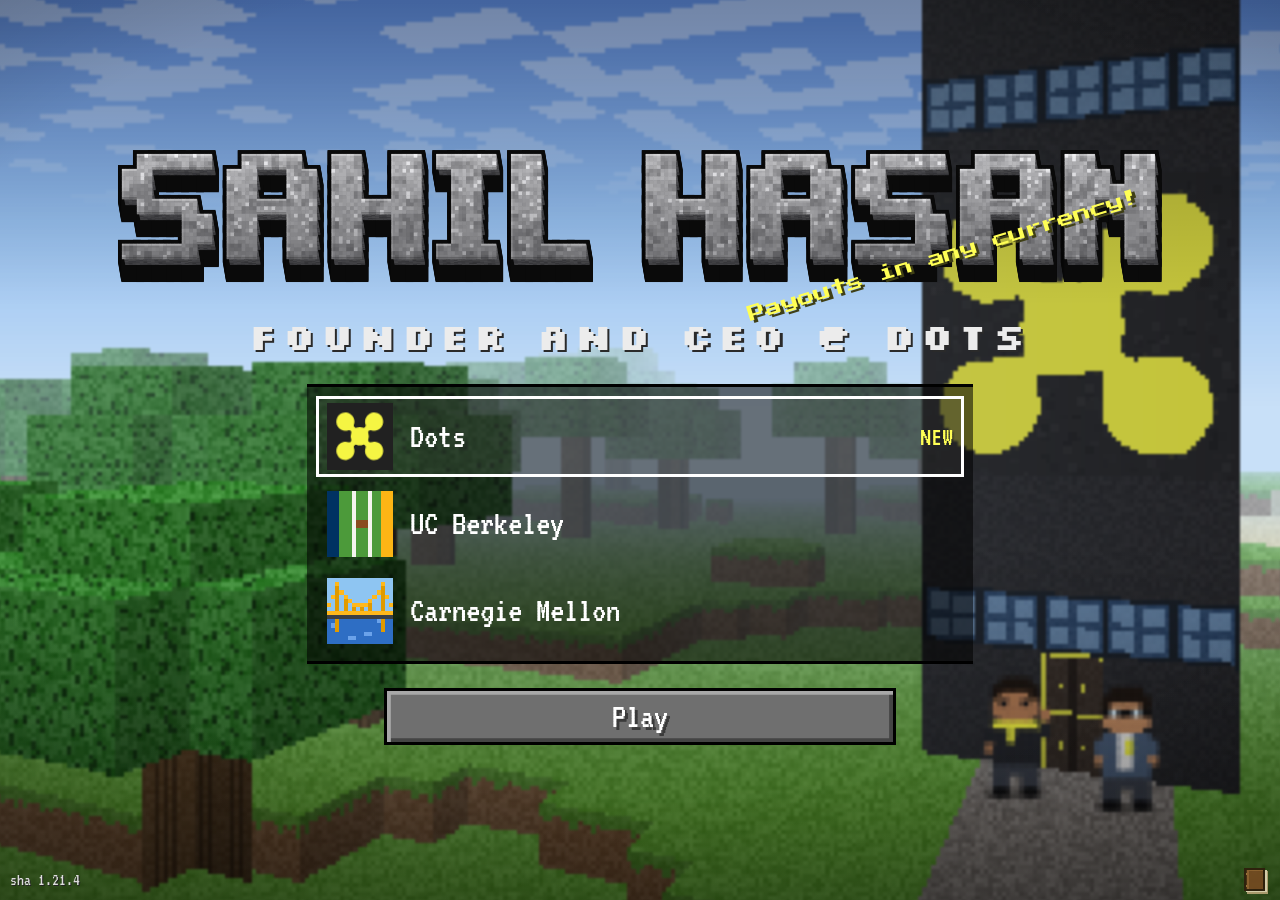
==== commit 7037868c: "Hub: tidy the bio book One title line, then each place with its years and a single line under it. Dr" ====
--- a/index.html
+++ b/index.html
@@ -59,11 +59,10 @@
 .s66 .h-page h3{margin:0;font-weight:400;font-family:'Press Start 2P',monospace;font-size:2.3cqw;color:#2a1d0e}
 .s66 .h-t2{color:#7a4b12;margin-top:-.4cqw}
 .s66 .h-ch{display:grid;gap:.6cqw;border-block:.25cqw dashed #b8955c;padding-block:.8cqw}
-.s66 .h-ch div{display:grid;grid-template-columns:1fr auto;gap:1cqw;align-items:center}
+.s66 .h-ch div{display:grid;grid-template-columns:1fr auto;column-gap:1cqw;align-items:baseline}
+.s66 .h-ch small{color:#8a6a3a;font-size:2cqw}
 .s66 .h-ch b{font-weight:400;display:block}
-.s66 .h-ch b svg{width:1.1em;height:1.1em;vertical-align:-.15em;margin-right:.35em;color:#212121}
-.s66 .h-ch span{color:#6a5232;font-size:2.1cqw}
-.s66 .h-pl{font:400 2.2cqw 'VT323',monospace;background:#3a7a3a;color:#fff;border:.25cqw solid #1f3f1f;padding:.25cqw 1.1cqw;cursor:pointer}
+.s66 .h-ch span{grid-column:1/-1;color:#6a5232;font-size:2.1cqw}
 .s66 .h-lk{display:block;text-align:center;text-decoration:none;color:#fff;font-size:2.4cqw;padding:.6cqw 0;border:.3cqw solid #000;background:#2b5f9e}
 .s66 .h-rs{justify-self:start;font:400 2cqw 'VT323',monospace;color:#7a4b12;background:none;border:0;padding:0;text-decoration:underline;cursor:pointer}
 .s66 .h-x{position:absolute;right:1cqw;top:.8cqw;font:400 2.6cqw 'VT323',monospace;background:#7a4b12;color:#f1e3c2;border:0;width:3.4cqw;height:3.4cqw;cursor:pointer}
@@ -84,8 +83,7 @@
   .s66 .h-btn{font-size:3.6cqw}
   .s66 .h-page{width:88cqw;max-height:58cqw;font-size:3.2cqw;padding:2.4cqw 3cqw}
   .s66 .h-page h3{font-size:3.2cqw}
-  .s66 .h-ch span{font-size:2.9cqw}
-  .s66 .h-pl{font-size:3.1cqw}
+  .s66 .h-ch span,.s66 .h-ch small{font-size:2.9cqw}
   .s66 .h-lk{font-size:3.2cqw}
   .s66 .h-rs{font-size:3cqw}
   .s66 .h-x{width:5cqw;height:5cqw;font-size:3.4cqw}
@@ -110,8 +108,7 @@
   .s66 .h-pb{width:70cqw;height:2.6cqw}
   .s66 .h-page{width:90cqw;max-height:80vh;max-height:80dvh;font-size:4.6cqw;gap:2.4cqw;padding:5cqw 5cqw}
   .s66 .h-page h3{font-size:4.6cqw}
-  .s66 .h-ch span{font-size:4cqw}
-  .s66 .h-pl{font-size:4.6cqw;padding:.6cqw 2.4cqw}
+  .s66 .h-ch span,.s66 .h-ch small{font-size:4cqw}
   .s66 .h-lk{font-size:4.8cqw;padding:2cqw 0}
   .s66 .h-rs{font-size:4.2cqw}
   .s66 .h-x{width:8cqw;height:8cqw;font-size:5.4cqw;right:2cqw;top:2cqw}
@@ -135,7 +132,7 @@
       <div class="h-book" hidden role="dialog" aria-modal="true" aria-label="Bio">
         <div class="h-page">
           <button type="button" class="h-x hub-close" aria-label="Close">X</button>
-          <h3>SAHIL HASAN</h3><div class="h-t2">Founder and CEO @ Dots</div>
+          <h3>SAHIL HASAN</h3><div class="h-t2">Founder and CEO of Dots</div>
           <div class="h-ch hub-ch"></div>
           <a class="h-lk" href="https://www.linkedin.com/in/sahilhasan" target="_blank" rel="noopener">LinkedIn</a>
           <button type="button" class="h-rs hub-reset">Reset worlds</button>
@@ -373,11 +370,11 @@
 
   /* ---------- worlds (order: Dots first) ---------- */
   const WORLDS=[
-    {k:'dots',vk:'dots',href:'dots/',n:'Dots',d:'Founder and CEO, with co-founder Kartikye Mittal',load:'Raising HQ',
+    {k:'dots',vk:'dots',href:'dots/',n:'Dots',d:'Co-founded with Kartikye Mittal',yr:'Now',load:'Raising HQ',
      hi:1,ic:g=>{g.fillStyle='#212121';g.fillRect(0,0,64,64);drawMark(g,32,32,46,'#f5f543')}},
-    {k:'ucb',vk:'cal',href:'cal/',n:'UC Berkeley',d:'B.S. EECS',load:'Lining the field',
+    {k:'ucb',vk:'cal',href:'cal/',n:'UC Berkeley',d:'B.S. EECS',yr:'2015–2018',load:'Lining the field',
      ic:g=>{g.fillStyle='#4c9a3a';g.fillRect(0,0,16,16);g.fillStyle='#003262';g.fillRect(0,0,3,16);g.fillStyle='#fdb515';g.fillRect(13,0,3,16);g.fillStyle='#f4f4ee';g.fillRect(6,0,1,16);g.fillRect(10,0,1,16);g.fillStyle='#8a4b1f';g.fillRect(7,7,3,2)}},
-    {k:'cmu',vk:'pgh',href:'pittsburgh/',n:'Carnegie Mellon',d:'M.S. Computer Science',load:'Spanning the rivers',
+    {k:'cmu',vk:'pgh',href:'pittsburgh/',n:'Carnegie Mellon',d:'M.S. Computer Science',yr:'2018–2019',load:'Spanning the rivers',
      /* one of the yellow Three Sisters suspension bridges */
      ic:g=>{const P=(c,x,y,w=1,h=1)=>{g.fillStyle=c;g.fillRect(x,y,w,h)},Y='#ffb81c',D='#e09a00';
        P('#8ec5f2',0,0,16,9);P('#2e6ec4',0,9,16,7);[[1,11],[9,13],[5,14],[12,10]].forEach(([x,y])=>P('#6aa2ea',x,y,2,1));
@@ -443,8 +440,7 @@
   /* coming back with the browser's back button: restore the menu */
   addEventListener('pageshow',e=>{if(!e.persisted)return;ld.hidden=true;title.hidden=false;busy=false;renderList()});
   play.addEventListener('click',()=>go(sel));
-  function bookRows(){chEl.innerHTML='';WORLDS.forEach((w,i)=>{const d=document.createElement('div');d.innerHTML=`<span><b>${w.k=='dots'?markSVG(''):''}${w.n}</b>${w.d}</span>`;
-      const b=document.createElement('button');b.type='button';b.className='h-pl';b.textContent='Play';b.addEventListener('click',()=>go(i));d.appendChild(b);chEl.appendChild(d)})}
+  function bookRows(){chEl.innerHTML='';WORLDS.forEach((w,i)=>{const d=document.createElement('div');d.innerHTML=`<b>${w.n}</b><small>${w.yr}</small><span>${w.d}</span>`;chEl.appendChild(d)})}
   function openBook(){bookRows();book.hidden=false;q('.hub-close').focus({preventScroll:true})}
   function closeBook(){book.hidden=true;q('.h-bk').focus({preventScroll:true})}
   q('.hub-bk').addEventListener('click',openBook);logo.addEventListener('click',openBook);q('.hub-close').addEventListener('click',closeBook);book.addEventListener('click',e=>{if(e.target===book)closeBook()});
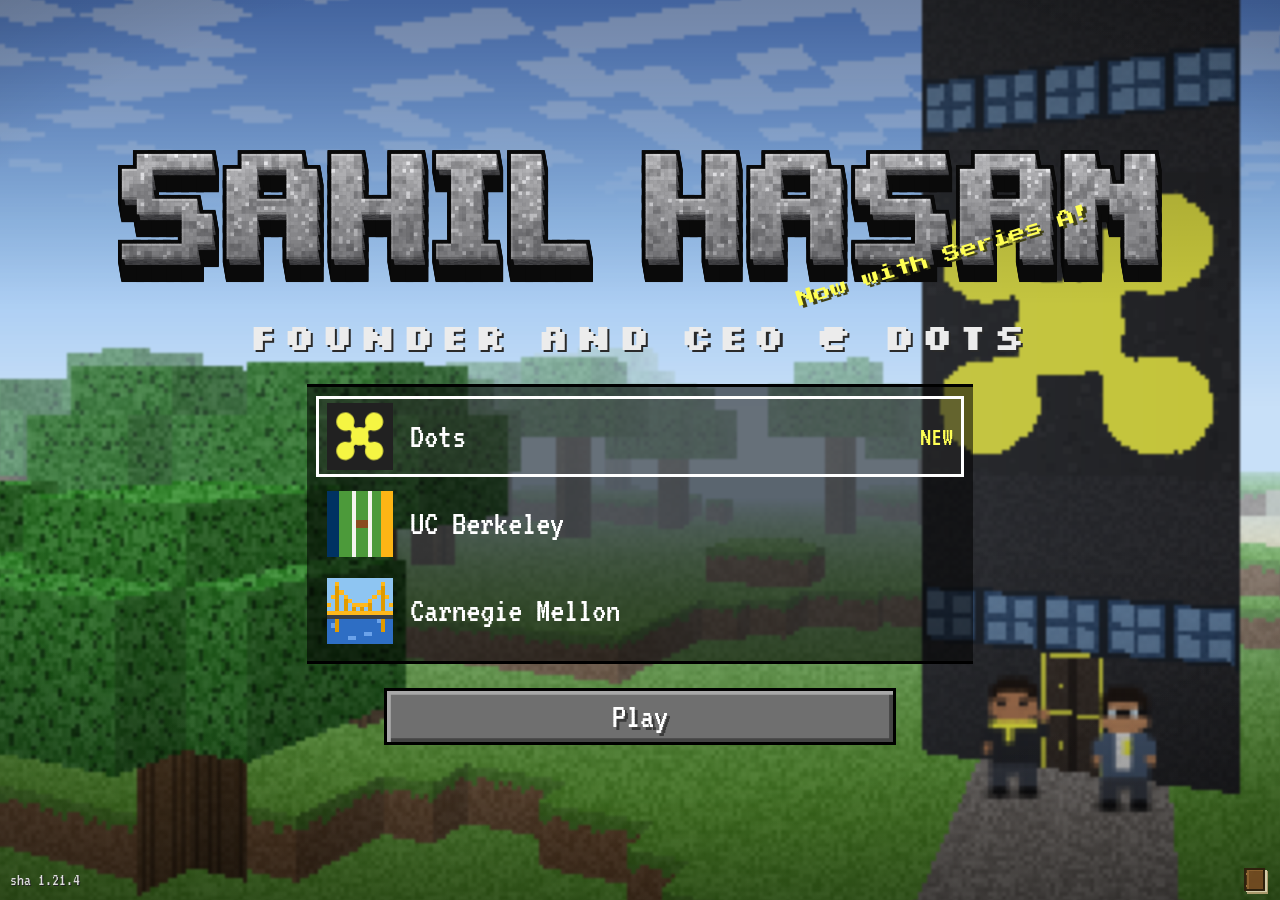
==== commit 050f7b38: "Hub: bio book lists Dots as YC S21 Co-Authored-By: Claude Opus 5.5 <noreply@anthropic.com> Claude-Se" ====
--- a/index.html
+++ b/index.html
@@ -370,7 +370,7 @@
 
   /* ---------- worlds (order: Dots first) ---------- */
   const WORLDS=[
-    {k:'dots',vk:'dots',href:'dots/',n:'Dots',d:'Co-founded with Kartikye Mittal',yr:'Now',load:'Raising HQ',
+    {k:'dots',vk:'dots',href:'dots/',n:'Dots',d:'YC S21',yr:'Now',load:'Raising HQ',
      hi:1,ic:g=>{g.fillStyle='#212121';g.fillRect(0,0,64,64);drawMark(g,32,32,46,'#f5f543')}},
     {k:'ucb',vk:'cal',href:'cal/',n:'UC Berkeley',d:'B.S. EECS',yr:'2015–2018',load:'Lining the field',
      ic:g=>{g.fillStyle='#4c9a3a';g.fillRect(0,0,16,16);g.fillStyle='#003262';g.fillRect(0,0,3,16);g.fillStyle='#fdb515';g.fillRect(13,0,3,16);g.fillStyle='#f4f4ee';g.fillRect(6,0,1,16);g.fillRect(10,0,1,16);g.fillStyle='#8a4b1f';g.fillRect(7,7,3,2)}},
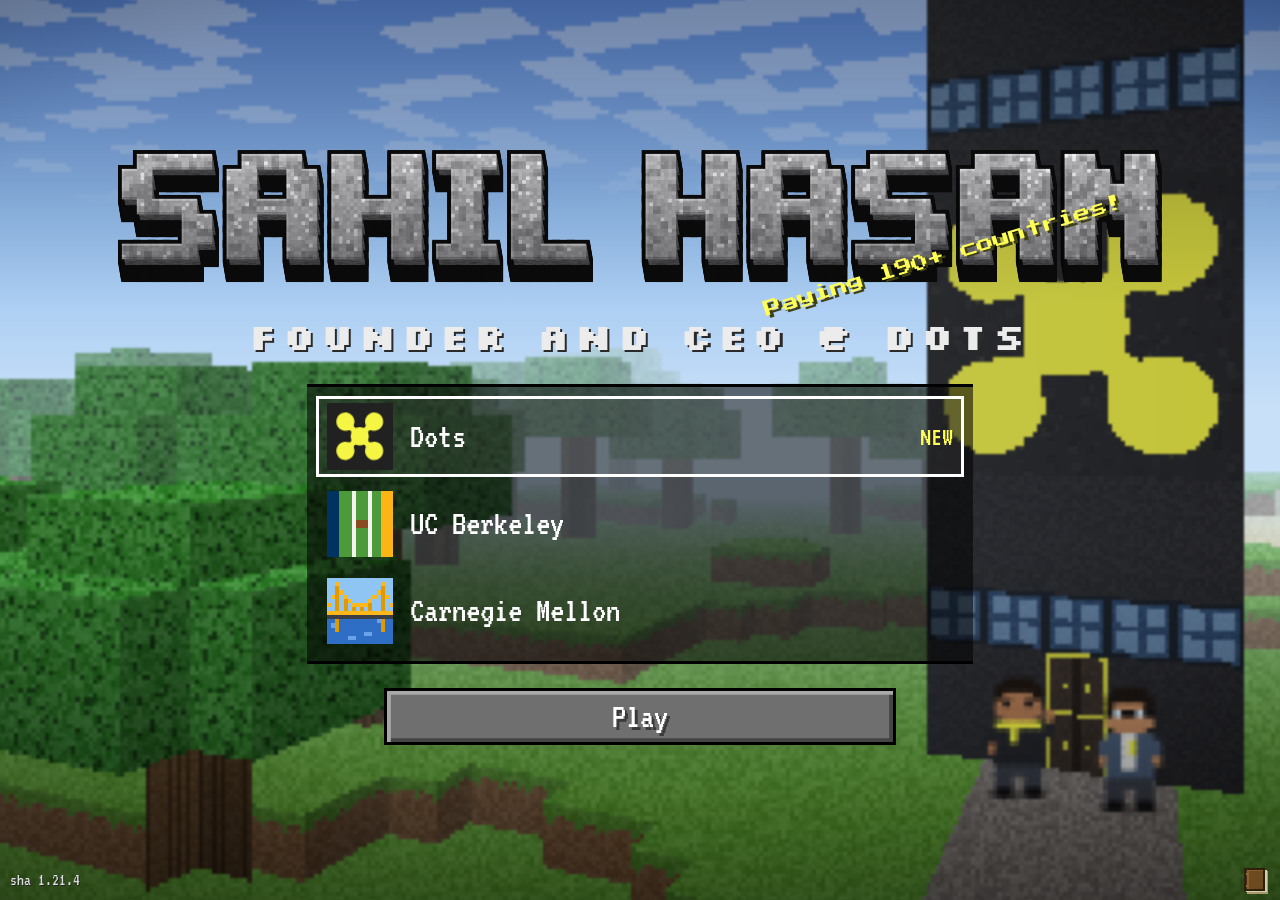
==== commit 12f92149: "Hub: bio book lists places in chronological order Co-Authored-By: Claude Opus 5.5 <noreply@anthropic" ====
--- a/index.html
+++ b/index.html
@@ -440,7 +440,7 @@
   /* coming back with the browser's back button: restore the menu */
   addEventListener('pageshow',e=>{if(!e.persisted)return;ld.hidden=true;title.hidden=false;busy=false;renderList()});
   play.addEventListener('click',()=>go(sel));
-  function bookRows(){chEl.innerHTML='';WORLDS.forEach((w,i)=>{const d=document.createElement('div');d.innerHTML=`<b>${w.n}</b><small>${w.yr}</small><span>${w.d}</span>`;chEl.appendChild(d)})}
+  function bookRows(){chEl.innerHTML='';['ucb','cmu','dots'].map(k=>WORLDS.find(w=>w.k==k)).forEach(w=>{const d=document.createElement('div');d.innerHTML=`<b>${w.n}</b><small>${w.yr}</small><span>${w.d}</span>`;chEl.appendChild(d)})}
   function openBook(){bookRows();book.hidden=false;q('.hub-close').focus({preventScroll:true})}
   function closeBook(){book.hidden=true;q('.h-bk').focus({preventScroll:true})}
   q('.hub-bk').addEventListener('click',openBook);logo.addEventListener('click',openBook);q('.hub-close').addEventListener('click',closeBook);book.addEventListener('click',e=>{if(e.target===book)closeBook()});
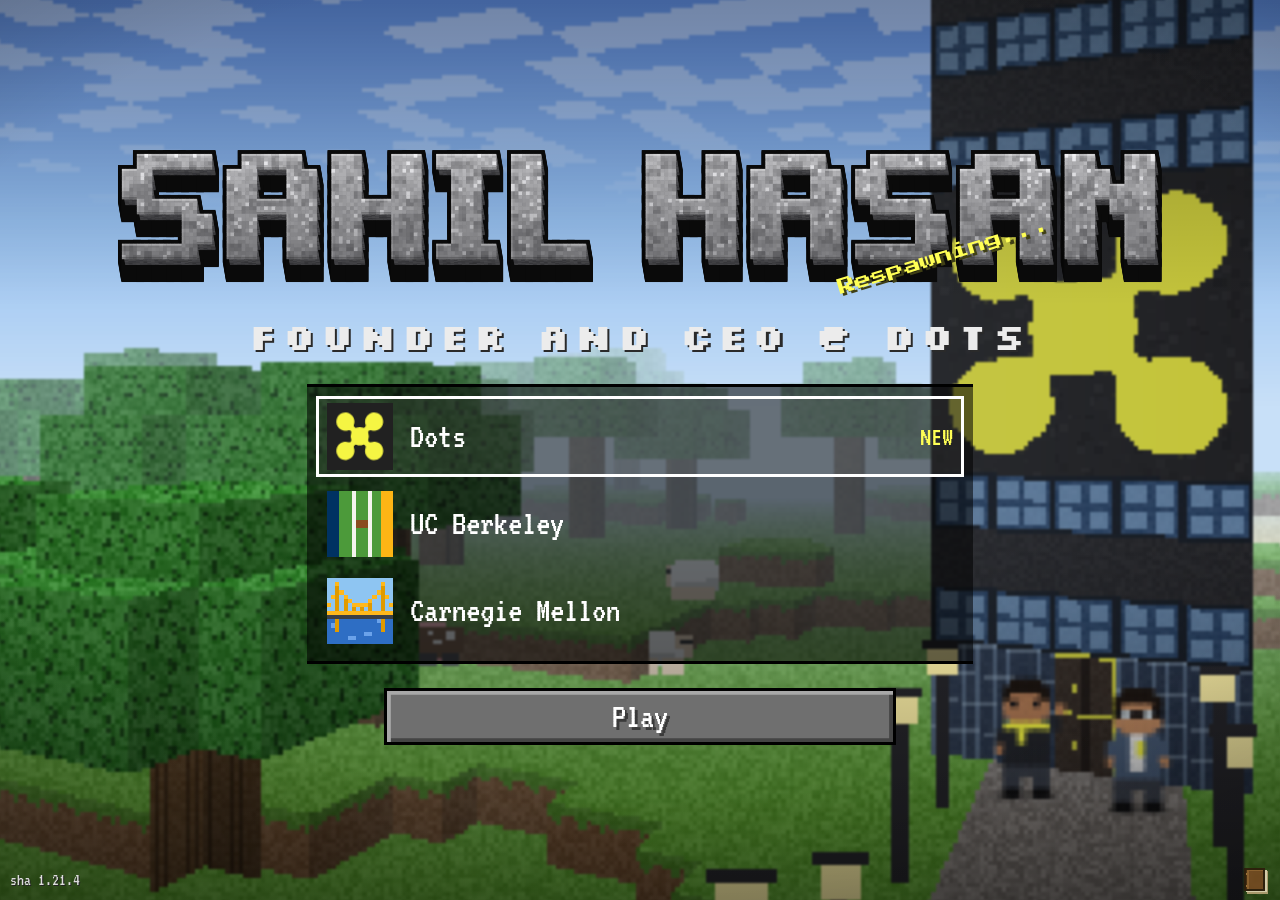
==== commit 47ce3a91: "Hub backgrounds: rebuilt Pittsburgh, Berkeley's Golden Gate view, livelier Dots HQ Pittsburgh - Rebu" ====
--- a/index.html
+++ b/index.html
@@ -192,6 +192,10 @@
              tx(g=>{nz(g,[200,140,30],12);g.fillStyle='rgba(90,60,0,.6)';for(let i=2;i<16;i+=5)g.fillRect(i,0,1,16);g.fillStyle='rgb(255,250,200)';g.fillRect(0,0,16,1);for(let i=1;i<16;i+=5)g.fillRect(i,1,2,1)}))
   };
   tex.door=T(tx(g=>{nz(g,[58,46,38],10);g.fillStyle='rgba(20,14,10,.7)';g.fillRect(7,0,2,16);g.fillStyle='rgb(245,245,67)';g.fillRect(0,0,16,1);g.fillRect(0,0,1,16);g.fillRect(15,0,1,16);g.fillStyle='rgb(245,245,67)';g.fillRect(5,8,1,2);g.fillRect(10,8,1,2)}));
+  tex.glass=T(tx(g=>{nz(g,[44,58,82],10);g.fillStyle='rgba(150,180,215,.45)';for(let i=0;i<16;i+=4)g.fillRect(i,0,1,16);g.fillStyle='rgba(200,225,250,.35)';g.fillRect(0,0,16,1);g.fillRect(0,8,16,1)}),
+              tx(g=>{nz(g,[22,26,40],8);for(let y=1;y<16;y+=4)for(let i=1;i<16;i+=4){g.fillStyle=R0()<.6?'rgb(255,226,150)':'rgb(40,44,60)';g.fillRect(i,y,2,2)}}));
+  tex.orange=T(tx(g=>{nz(g,[192,54,44],14);g.fillStyle='rgba(90,20,15,.5)';g.fillRect(0,15,16,1)}),tx(g=>{nz(g,[150,40,36],10);g.fillStyle='rgb(255,210,140)';g.fillRect(7,2,2,2)}));
+  tex.lamp=T(tx(g=>{nz(g,[255,236,150],10);frame(g,'rgba(120,100,40,.8)')}),tx(g=>{nz(g,[255,240,170],6);frame(g,'rgba(160,130,60,.8)')}));
   /* Dots mark on HQ faces: real vector path rasterized onto a 5x5-block (80x80 texel) face, sliced per block */
   const MARKT=(()=>{const k=document.createElement('canvas');k.width=k.height=80;const g=k.getContext('2d');g.fillStyle='#232326';g.fillRect(0,0,80,80);
     const R1=rng(661);for(let i=0;i<500;i++){const v=30+(R1()*14|0);g.fillStyle=`rgb(${v},${v},${v+3})`;g.fillRect(R1()*80|0,R1()*80|0,2,2)}
@@ -224,8 +228,13 @@
   MD[17]={top:tex.slate,side:(z,g)=>z>=g-2?tex.win:tex.brick};
   MD[18]={top:tex.euc,side:()=>tex.euc};
   MD[19]={top:tex.quartz,side:()=>tex.quartz};
+  MD[21]={top:tex.steel,side:(z,g)=>z>=g-1?tex.steel:tex.glass};
+  MD[22]={top:tex.ink,side:z=>z%2?tex.yel:tex.ink};
+  MD[23]={top:tex.yel,side:(z,g)=>z>=g-1?tex.yel:(z%2?tex.win:tex.ink)};
+  MD[24]={top:tex.lamp,side:(z,g)=>z>=g-1?tex.lamp:tex.ink};
+  MD[25]={top:tex.orange,side:()=>tex.orange};
   const MKT=MARKT.map(k=>T(k));let HQX=0,HQY=0;
-  MD[20]={top:tex.yel,side:(z,g,mx,my,sd)=>{if(z>=g-1)return tex.yel;if(sd===0&&mx===HQX&&my-HQY===2&&z<7)return tex.door;const r=g-9-z;if(r>=0&&r<5){const c=sd===0?my-HQY:mx-HQX;if(c>=0&&c<5)return MKT[r*5+c]}return(((z%3)+3)%3==1?tex.win:tex.ink)}};
+  MD[20]={top:tex.yel,side:(z,g,mx,my,sd)=>{if(z>=g-1)return tex.yel;if(sd===0&&mx===HQX&&my-HQY===2&&z<7)return tex.door;const r=g-9-z;if(r>=0&&r<5){const c=sd===0?my-HQY:mx-HQX;if(c>=0&&c<5)return MKT[r*5+c]}if(z<7)return tex.glass;return z%2?tex.win:tex.ink}};
 
   /* ---------- heightmap worlds ---------- */
   const N=128;
@@ -249,43 +258,81 @@
       if(lake<.3&&dH>11&&dC>7){s.G[k]=3;s.M[k]=3}else if(lake<.345&&dH>11&&dC>7){s.M[k]=2}}
     for(let x=65;x<hx;x++)for(let y=hy+1;y<=hy+3;y++){s.G[I(x,y)]=5;s.M[I(x,y)]=16}
     for(let y=hy-1;y<=hy+5;y++)for(let x=59;x<hx;x++){const k=I(x,y);if(s.M[k]==3)continue;if(s.G[k]>5)s.G[k]=5;if(y>=hy+1&&y<=hy+3){s.G[k]=5;s.M[k]=16}}
-    box(s,hx,hy,5,5,23,20);HQX=hx;HQY=hy;
+    box(s,hx,hy,5,5,23,20);box(s,hx+1,hy+1,3,3,26,23);box(s,hx+2,hy+2,1,1,30,19);HQX=hx;HQY=hy;
+    /* lamps along the path to the door */
+    s.lamps=[];for(let x=66;x<hx-1;x+=3)for(const y of [hy+.6,hy+4.4])s.lamps.push({x:x+.5,y});
     s.founders=[{x:hx-1.6,y:hy+1.75,who:'s'},{x:hx-1.5,y:hy+3.35,who:'k'}];
     for(let t=0;t<170;t++){const x=4+(r()*120|0),y=4+(r()*120|0),k=I(x,y);if(s.M[k]!=1||Math.hypot(x-64,y-64)<12||Math.hypot(x-hx-2,y-hy-2)<9||s.SM[k])continue;tree(s,x,y,4+(r()*2|0),6)}
     s.cam={x:58.5,y:64.5,z:s.G[I(58,64)]+6.2,hor:.45};
     s.sky=sky([92,140,226],[150,192,240],[200,224,248]);s.fog=[200,224,248];s.tint=[1,1,1];
-    s.sun={a:2.2,e:.42,s:6,col:[255,252,220]};s.clouds=[255,255,255];s.beam={x:hx+2.5,y:hy+2.5,z:23};return s}
+    s.sun={a:2.2,e:.42,s:6,col:[255,252,220]};s.clouds=[255,255,255];s.beam={x:hx+2.5,y:hy+2.5,z:30};s.birds=5;herd(s,7,17,['sheep','pig','cow'],Math.atan2(hy+2.5-s.cam.y,hx+2.5-s.cam.x)-.75);return s}
 
   function buildUCB(){const s=mk({}),n=VN(23),r=rng(37);
     for(let y=0;y<N;y++)for(let x=0;x<N;x++){const k=I(x,y);
+      /* across the Bay: Marin to the north, San Francisco to the south, the Golden Gate between */
+      if(x<12&&y<42){s.G[k]=4+Math.round((12-x)*.7+n(x,y,.12)*4);s.M[k]=1;continue}
+      if(x<12&&y>68){s.G[k]=4+Math.round(n(x+20,y,.1)*2);s.M[k]=1;continue}
       if(x<30){s.G[k]=3;s.M[k]=3;continue}if(x<33){s.G[k]=4;s.M[k]=2;continue}
       let h=4+Math.round(n(x,y,.08)*2);if(x>80)h+=Math.round((x-80)*.4+n(x+90,y,.06)*5);s.G[k]=Math.min(h,26);s.M[k]=1}
-    box(s,73,56,2,2,28,9);
+    box(s,73,56,2,2,24,9);box(s,73,56,1,1,27,9);                                   /* Sather Tower and its spire */
+    /* the Golden Gate Bridge: orange towers and deck across the strait */
+    for(let y=40;y<=70;y++)for(const x of [7,8]){const k=I(x,y);if(s.M[k]===3){s.SM[k]=25;s.S0[k]=6;s.S1[k]=7}}
+    [48,62].forEach(y=>[7,8].forEach(x=>{s.G[I(x,y)]=20;s.M[I(x,y)]=25;s.SM[I(x,y)]=0}));
+    /* San Francisco skyline, with the Transamerica Pyramid */
+    {const rs=rng(5);for(let t=0;t<26;t++){const x=1+(rs()*10|0),y=70+(rs()*22|0),g=s.G[I(x,y)];box(s,x,y,1+(rs()*2|0),1+(rs()*2|0),g+4+(rs()*9|0),rs()<.5?11:14)}box(s,5,76,2,2,13,19);box(s,5,76,1,1,21,19)}
     [[66,50,4,3,10,11],[70,61,5,3,9,11],[80,53,3,4,10,10],[58,57,3,4,8,11],[67,43,5,2,9,10],[56,68,4,3,9,11],[78,64,3,3,8,10]].forEach(([x,y,w,d,h,m])=>box(s,x,y,w,d,h,m));
     const sx=94,sy=74,F=s.G[I(sx,sy)];for(let y=sy-8;y<=sy+8;y++)for(let x=sx-11;x<=sx+11;x++){if(!inb(x,y))continue;const e=((x-sx)/11)**2+((y-sy)/7.5)**2;if(e<.5){s.G[I(x,y)]=F;s.M[I(x,y)]=13}else if(e<1){s.G[I(x,y)]=F+4+(e>.8?1:0);s.M[I(x,y)]=12}}
-    for(let t=0;t<220;t++){const x=34+(r()*92|0),y=2+(r()*124|0),k=I(x,y);if(s.M[k]!=1||Math.hypot(x-64,y-64)<12||s.SM[k])continue;if(x<80&&r()<.75)continue;tree(s,x,y,5+(r()*3|0),18)}
-    s.cam={x:64.5,y:64.5,z:s.G[I(64,64)]+5.2,hor:.5};
+    for(let t=0;t<220;t++){const x=34+(r()*92|0),y=2+(r()*124|0),k=I(x,y);if(s.M[k]!=1||Math.hypot(x-96,y-60)<14||(x>66&&x<97&&Math.abs(y-59)<11)||s.SM[k])continue;if(x<80&&r()<.75)continue;tree(s,x,y,5+(r()*3|0),18)}
+    /* the camera sits up in the hills, looking west past the Campanile to the Bay */
+    s.cam={x:96.5,y:60.5,z:s.G[I(96,60)]+4.2,hor:.46};s.maxd=106;s.fog0=46;s.look=[73.5,56.5];s.birds=5;herd(s,8,41,['cow','sheep']);
     s.sky=sky([62,54,128],[218,112,116],[255,196,128]);s.fog=[246,178,134];s.tint=[1.07,.93,.84];
     s.sun={a:Math.PI,e:.07,s:9,col:[255,176,84]};s.clouds=[255,214,196];return s}
 
-  function buildPGH(){const s=mk({}),n=VN(57),r=rng(73),P=[70,60],A=[132,18],M=[132,100],O=[-4,86],wr=4.3;
-    const yM=x=>x>=70?60+(x-70)*40/62:60+(70-x)*26/74,yA=x=>60-(x-70)*42/62;
-    for(let y=0;y<N;y++)for(let x=0;x<N;x++){const k=I(x,y),dR=Math.min(segD(x,y,P[0],P[1],A[0],A[1]),segD(x,y,P[0],P[1],M[0],M[1]),segD(x,y,P[0],P[1],O[0],O[1]));
-      if(dR<wr){s.G[k]=2;s.M[k]=3;continue}
-      let h=4+Math.round(n(x,y,.07)*2),m=1;const d=y-yM(x)-wr;
-      if(d>1&&x>24&&x<118){const rise=d<9?(d-1)*1.6:12.8;h=Math.max(h,Math.round(4+rise+n(x+40,y,.1)*2));if(d<9)m=4}
-      if(y<yA(x)-wr&&x>60)h+=Math.round(Math.min(6,(yA(x)-wr-y)*.25)+n(x,y+70,.09)*3);
+  /* Pittsburgh from Mt. Washington: the Allegheny and the Monongahela meet at the Point and become the Ohio */
+  function stadium(s,cx,cy,rx,ry,rim){const F=s.G[I(cx,cy)];for(let y=cy-ry-1;y<=cy+ry+1;y++)for(let x=cx-rx-1;x<=cx+rx+1;x++){if(!inb(x,y))continue;const e=((x-cx)/rx)**2+((y-cy)/ry)**2;
+    if(e<.45){s.G[I(x,y)]=F;s.M[I(x,y)]=13}else if(e<1){s.G[I(x,y)]=F+3+(e>.75?1:0);s.M[I(x,y)]=rim}}}
+  function buildPGH(){const s=mk({}),n=VN(57),r=rng(73),P=[54,56],A=[132,20],M=[132,80],O=[-6,76],wA=4,wM=4.4,wO=5.2;
+    const yL=(E,x)=>P[1]+(x-P[0])*(E[1]-P[1])/(E[0]-P[0]);
+    const zone=(x,y)=>{if(x>=P[0]){if(y>yL(M,x)+wM)return'south';if(y<yL(A,x)-wA)return'north';return'down'}return y>yL(O,x)+wO?'south':'north'};
+    for(let y=0;y<N;y++)for(let x=0;x<N;x++){const k=I(x,y);
+      if(segD(x,y,P[0],P[1],A[0],A[1])<wA||segD(x,y,P[0],P[1],M[0],M[1])<wM||segD(x,y,P[0],P[1],O[0],O[1])<wO){s.G[k]=2;s.M[k]=3;continue}
+      const z=zone(x,y);let h=4+Math.round(n(x,y,.07)*1.5),m=1;
+      if(z==='south'){/* Mt. Washington: a road on the bank, a stone cliff, houses on top */const sd=y-(x>=P[0]?yL(M,x)+wM:yL(O,x)+wO);
+        if(sd<1.5){h=4;m=16}else if(sd<6.5){h=Math.round(4+(sd-1.5)*2);m=4}else h=14+Math.round(n(x+40,y,.1)*2)}
+      else if(z==='north'){const nd=(x>=P[0]?yL(A,x)-wA:yL(O,x)-wO)-y;if(nd>14)h+=Math.round(Math.min(7,(nd-14)*.5)+n(x,y+70,.09)*3)}
+      else{h=4;m=x<P[0]+17?1:16}
       s.G[k]=h;s.M[k]=m}
-    for(let y=0;y<N;y++)for(let x=73;x<97;x++){const k=I(x,y);if(s.M[k]==3)continue;if(y>yA(x)+wr-.5&&y<yM(x)-wr+.5){
-      s.G[k]=5;s.M[k]=16;if(x<77)continue;const lx=(x-77)%4,ly=((y%4)+4)%4;if(lx<3&&ly<3){const dc=Math.hypot(x-85,y-60);s.G[k]=Math.round(9+Math.max(0,16-dc*1.1)+((x>>2)*7+(y>>2)*13)%7);s.M[k]=((x>>2)+(y>>2))%5==0?11:14}}}
-    for(let y=55;y<66;y++)for(let x=68;x<77;x++){const k=I(x,y);if(s.M[k]!=3&&s.G[k]<=6){s.G[k]=4;s.M[k]=1}}
-    box(s,72,59,1,1,4,19);s.G[I(71,60)]=3;s.M[I(71,60)]=3;
-    const brg=(ax,ay,bx,by,t)=>{const L=Math.hypot(bx-ax,by-ay),ux=(bx-ax)/L,uy=(by-ay)/L,cx=ax+ux*t,cy=ay+uy*t,px=-uy,py=ux;
-      for(let q=-wr-2.6;q<=wr+2.6;q+=.35){const x=Math.round(cx+px*q),y=Math.round(cy+py*q);if(!inb(x,y))continue;const k=I(x,y);if(s.M[k]==3){s.SM[k]=15;s.S0[k]=4;s.S1[k]=5}else if(s.G[k]<5){s.G[k]=5;s.M[k]=16}}};
-    [10,18,27,38].forEach(t=>brg(P[0],P[1],A[0],A[1],t));[9,17,27,40].forEach(t=>brg(P[0],P[1],M[0],M[1],t));[13,26].forEach(t=>brg(P[0],P[1],O[0],O[1],t));
-    for(let t=0;t<200;t++){const x=2+(r()*124|0),y=2+(r()*124|0),k=I(x,y);if(s.M[k]!=1||s.SM[k])continue;const d=Math.hypot(x-60,y-80);if(d<13)continue;
+    /* downtown: 3x3 lots on a 4-block grid so every tower stands apart, tallest near the core */
+    const lots=[];for(let lx=P[0]+17;lx<106;lx+=4)for(let ly=24;ly<84;ly+=4){let ok=true;for(let b=-1;b<4&&ok;b++)for(let a=-1;a<4;a++)if(!inb(lx+a,ly+b)||zone(lx+a,ly+b)!=='down'||s.M[I(lx+a,ly+b)]===3)ok=false;if(ok)lots.push([lx,ly])}
+    const near=(x,y)=>{let bi=0,bd=1e9;lots.forEach((l,i)=>{const d=Math.hypot(l[0]+1-x,l[1]+1-y);if(d<bd){bd=d;bi=i}});return lots.splice(bi,1)[0]};
+    const put=(l,h,m,crown)=>{box(s,l[0],l[1],3,3,h,m);if(crown)crown(l)};
+    put(near(90,52),28,14);                                                                   /* U.S. Steel Tower */
+    put(near(84,47),24,21);                                                                   /* BNY Mellon */
+    put(near(78,58),19,21,l=>{[[0,0],[2,0],[0,2],[2,2]].forEach(([a,b])=>box(s,l[0]+a,l[1]+b,1,1,21,21));box(s,l[0]+1,l[1]+1,1,1,23,21)});  /* PPG Place spires */
+    put(near(85,58),21,11,l=>box(s,l[0]+1,l[1]+1,1,1,25,19));                                 /* Fifth Avenue Place */
+    put(near(95,57),19,17,l=>box(s,l[0]+1,l[1]+1,1,1,22,23));                                 /* Gulf Tower */
+    const MATS=[11,14,17,9,21,11,14];
+    lots.forEach(([lx,ly])=>{const d=Math.hypot(lx+1-88,ly+1-54);box(s,lx,ly,3,3,Math.round(6+Math.max(2,14-d*.7)+r()*4),MATS[(r()*MATS.length)|0])});
+    /* Point State Park and its fountain */
+    const fx=P[0]+10,fy=Math.round((yL(A,fx)+yL(M,fx))/2);for(let b=-2;b<=2;b++)for(let a=-2;a<=2;a++){const d=Math.hypot(a,b);if(d<1.2){s.G[I(fx+a,fy+b)]=3;s.M[I(fx+a,fy+b)]=3}else if(d<2.3){s.G[I(fx+a,fy+b)]=5;s.M[I(fx+a,fy+b)]=19}}
+    s.G[I(fx,fy)]=8;s.M[I(fx,fy)]=3;
+    /* North Shore: Heinz Field and PNC Park */
+    stadium(s,38,44,7,4,22);stadium(s,64,38,5,3,22);
+    /* bridges: yellow decks across all three rivers */
+    const brg=(E,w,t,towers)=>{const L=Math.hypot(E[0]-P[0],E[1]-P[1]),ux=(E[0]-P[0])/L,uy=(E[1]-P[1])/L,cx=P[0]+ux*t,cy=P[1]+uy*t,px=-uy,py=ux;
+      for(let q=-w-2.6;q<=w+2.6;q+=.35){const x=Math.round(cx+px*q),y=Math.round(cy+py*q);if(!inb(x,y))continue;const k=I(x,y);if(s.M[k]==3){s.SM[k]=15;s.S0[k]=4;s.S1[k]=5}else if(s.G[k]<5){s.G[k]=5;s.M[k]=16}}
+      if(towers)[-w*.45,w*.45].forEach(q=>{const x=Math.round(cx+px*q),y=Math.round(cy+py*q);if(inb(x,y)){s.G[I(x,y)]=9;s.M[I(x,y)]=15;s.SM[I(x,y)]=0}})};
+    [12,20,28].forEach(t=>brg(A,wA,t,0));[7,17,27].forEach(t=>brg(M,wM,t,0));brg(O,wO,16,0);
+    /* the Duquesne Incline up the cliff, with a red car partway */
+    const ix=34;for(let y=0;y<N;y++){const k=I(ix,y);if(zone(ix,y)!=='south')continue;const sd=y-(yL(O,ix)+wO);if(sd>=1&&sd<7.2){s.M[k]=8;if(Math.abs(sd-4)<.6){s.G[k]+=1;s.M[k]=10}}}
+    /* houses and trees on Mt. Washington and the North Side, kept clear of the view */
+    const cam={x:40.5,y:76.5};
+    for(let t=0;t<260;t++){const x=2+(r()*124|0),y=2+(r()*124|0),k=I(x,y);if(s.M[k]!=1||s.SM[k])continue;const z=zone(x,y);if(z==='down')continue;
+      if(Math.hypot(x-cam.x,y-cam.y)<7)continue;if(z==='south'&&y-(x>=P[0]?yL(M,x)+wM:yL(O,x)+wO)<9)continue;
       if(r()<.55){const g=s.G[k];box(s,x,y,1+(r()*2|0),1,g+2,17)}else tree(s,x,y,4,6)}
-    const cx=60,cy=Math.round(yM(60)+wr+12);s.cam={x:cx+.5,y:cy+.5,z:s.G[I(cx,cy)]+4.2,hor:.45};return s}
+    /* the Cathedral of Learning, far off in Oakland */
+    box(s,117,51,2,2,34,11);
+    s.cam={x:cam.x,y:cam.y,z:26,hor:.32};s.maxd=96;s.fog0=40;s.birds=4;s.look=[88,54];return s}
 
   const PGH=buildPGH();
   const SCENES={
@@ -299,7 +346,7 @@
   const hash=(a,b)=>{let h=(a*374761393+b*668265263)|0;h=(h^(h>>>13))*1274126177|0;return((h^(h>>>16))>>>0)/4294967296};
 
   /* ---------- panorama raycaster (320x200) ---------- */
-  let W=320,H=200,FOC=W/2/Math.tan(35*Math.PI/180),HORADJ=0;const MAXD=60,FOG0=16,CLZ=46;
+  let W=320,H=200,FOC=W/2/Math.tan(35*Math.PI/180),HORADJ=0,MAXD=60,FOG0=16;const CLZ=46;
   function setRes(aspect){const a=Math.max(.35,Math.min(3,aspect||1.6));W=Math.max(140,Math.min(440,Math.round(Math.sqrt(64000*a))));H=Math.max(120,Math.round(W/a));
     /* keep the vertical view steady (wider screens see more sideways); portrait lowers the horizon so the ground shows below the menu */
     FOC=Math.max(H/2/Math.tan((a<1?38:23.6)*Math.PI/180),W/2/Math.tan(47.5*Math.PI/180));HORADJ=a<1?.1:a>1.9?-.04:0}
@@ -308,13 +355,26 @@
   const FPAL={h:'#1d1612',s:'#b07a55',k:'#c08a62',e:'#16161a',H:'#24262c',y:'#f5f543',p:'#3a3f4a',b:'#101012',g:'#121214',l:'#cfe3ef',j:'#4a5d78',w:'#ececec'};
   const FSPR={s:['..hhhh..','.hhhhhh.','.hssssh.','.sesses.','.ssssss.','..ssss..','.yyyyyy.','HHHyHHHH','HHHyHHHH','sHHHHHHs','.HHHHHH.','.HHHHHH.','.pppppp.','.pp..pp.','.pp..pp.','.bb..bb.'],
     k:['..hhhh..','.hhhhhh.','.hkkkkh.','.glgglg.','.kkkkkk.','..kkkk..','.jjwwjj.','jjjwyjjj','jjjwyjjj','kjjwwjjk','.jjwwjj.','.jjjjjj.','.pppppp.','.pp..pp.','.pp..pp.','.bb..bb.']};
-  function Pano(cv){const x=cv.getContext('2d');let img,buf,mask;
-    function resize(){cv.width=W;cv.height=H;img=x.createImageData(W,H);buf=new Uint32Array(img.data.buffer);mask=new Uint8Array(W*H)}resize();
+  /* farm animals, 11x8 pixel side views facing right: sheep, cow, pig */
+  const MPAL={w:'#ececec',W:'#c4c4c4',f:'#d9c2a5',e:'#151515',b:'#5a3a22',h:'#3d2716',n:'#f2a7a7',k:'#2a2a2a',p:'#f0a3a8',P:'#d9838a',m:'#e48f95'};
+  const MOBS={sheep:['.wwwwwww...','wwwwwwwwwff','wwwwwwwwwfe','wwwwwwwwwff','Wwwwwwwww..','.WWWWWWW...','.f.f..f.f..','.f.f..f.f..'],
+    cow:['...........','bbbbbbbbbhh','bwwbbbwbbhe','bwwbbbbbbhh','bbbbwwbbbnn','.bbbbbbbb..','.b.b..b.b..','.k.k..k.k..'],
+    pig:['...........','ppppppppppp','ppppppppppe','pppppppppmm','ppppppppp..','.ppppppp...','.P.P..P.P..','.P.P..P.P..']};
+  /* scatter animals on open grass between 5 and 26 blocks from the camera */
+  function herd(s,n,seed,kinds,dir){const r=rng(seed),out=[];for(let t=0;t<3000&&out.length<n;t++){const x=2+r()*124,y=2+r()*124,k=I(x|0,y|0),d=Math.hypot(x-s.cam.x,y-s.cam.y);
+    if(d<5||d>30||s.M[k]!==1||s.SM[k])continue;
+    /* not so far below the camera that they fall out of the bottom of the frame */
+    if((s.cam.z-s.G[k])/d>.3)continue;
+    /* keep them in the part of the view the camera opens on */
+    if(dir!=null){let a=Math.atan2(y-s.cam.y,x-s.cam.x)-dir;a=Math.atan2(Math.sin(a),Math.cos(a));if(Math.abs(a)>.75)continue}let flat=true;for(const[a,b]of[[1,0],[-1,0],[0,1],[0,-1]]){const kk=I(Math.min(N-1,Math.max(0,(x|0)+a)),Math.min(N-1,Math.max(0,(y|0)+b)));if(Math.abs(s.G[kk]-s.G[k])>1||s.M[kk]!==1)flat=false}
+    if(!flat)continue;out.push({x,y,kind:kinds[out.length%kinds.length],ph:r()*6.28,sp:.05+r()*.06,rr:.6+r()*.8})}s.mobs=out;return s}
+  function Pano(cv){const x=cv.getContext('2d');let img,buf,mask,zb;
+    function resize(){cv.width=W;cv.height=H;img=x.createImageData(W,H);buf=new Uint32Array(img.data.buffer);mask=new Uint8Array(W*H);zb=new Float32Array(W*H)}resize();
     let tr,tg,tb,fr,fgc,fb,night;
     const fogF=p=>{const v=(p-FOG0)/(MAXD-FOG0);return v<0?0:v>1?1:v};
-    function px(mi,t,ti,br,fo){let c,lit=night&&t.lit,r,g,b;if(lit){c=t.lit[ti];r=(c&255)*.96;g=(c>>8&255)*.96;b=(c>>16&255)*.96;fo*=.55}else{c=t.a[ti];r=(c&255)*br*tr;g=(c>>8&255)*br*tg;b=(c>>16&255)*br*tb}
+    function px(mi,t,ti,br,fo,dp){zb[mi]=dp;let c,lit=night&&t.lit,r,g,b;if(lit){c=t.lit[ti];r=(c&255)*.96;g=(c>>8&255)*.96;b=(c>>16&255)*.96;fo*=.55}else{c=t.a[ti];r=(c&255)*br*tr;g=(c>>8&255)*br*tg;b=(c>>16&255)*br*tb}
       r+=(fr-r)*fo;g+=(fgc-g)*fo;b+=(fb-b)*fo;buf[mi]=(255<<24|(b>255?255:b|0)<<16|(g>255?255:g|0)<<8|(r>255?255:r|0))>>>0;mask[mi]=1}
-    function render(s,yaw,t){const cx=s.cam.x,cy=s.cam.y,cz=s.cam.z,hor=H*(s.cam.hor+HORADJ),f=FOC;[tr,tg,tb]=s.tint;[fr,fgc,fb]=s.fog;night=!!s.night;WF=Math.floor(t*3)%3;
+    function render(s,yaw,t){MAXD=s.maxd||60;FOG0=s.fog0||16;const cx=s.cam.x,cy=s.cam.y,cz=s.cam.z,hor=H*(s.cam.hor+HORADJ),f=FOC;[tr,tg,tb]=s.tint;[fr,fgc,fb]=s.fog;night=!!s.night;WF=Math.floor(t*3)%3;
       const sk=H+':'+HORADJ;if(s._skyH!==sk){s._skyA=skyArr(s.sky,hor);s._skyH=sk}const sa=s._skyA;
       mask.fill(0);const G=s.G,Mm=s.M,S0=s.S0,S1=s.S1,SM=s.SM,wtop=WATER[WF];
       for(let i=0;i<W;i++){const ra=yaw+Math.atan((i-W/2)/f),dx=Math.cos(ra),dy=Math.sin(ra),ct=Math.cos(ra-yaw);
@@ -328,18 +388,18 @@
           /* slab (leaves, bridge decks): front face, then top / underside */
           if(sm){const ms=MD[sm];
             if(side>=0){const ya=Math.max(0,Math.ceil(hor-(s1-cz)*f/pin)),yb=Math.min(bot,Math.floor(hor-(s0-cz)*f/pin));
-              for(let y=ya;y<=yb;y++){const mi=y*W+i;if(mask[mi])continue;const z=cz-(y-hor)*pin/f,zi=Math.floor(z);px(mi,ms.side(zi,s1,mx,my,side),u16+Math.min(15,((1-(z-zi))*16)|0)*16,brS,foI)}}
+              for(let y=ya;y<=yb;y++){const mi=y*W+i;if(mask[mi])continue;const z=cz-(y-hor)*pin/f,zi=Math.floor(z);px(mi,ms.side(zi,s1,mx,my,side),u16+Math.min(15,((1-(z-zi))*16)|0)*16,brS,foI,pin)}}
             if(s1<cz){const ya=Math.max(0,Math.ceil(hor+(cz-s1)*f/pout)),yb=Math.min(bot,Math.floor(hor+(cz-s1)*f/pin));
-              for(let y=ya;y<=yb;y++){const mi=y*W+i;if(mask[mi])continue;const p=(cz-s1)*f/(y-hor),d=p/ct,wx=cx+dx*d,wy=cy+dy*d;px(mi,ms.top,((wx-Math.floor(wx))*16|0)+((wy-Math.floor(wy))*16|0)*16,1,fogF(p))}}
+              for(let y=ya;y<=yb;y++){const mi=y*W+i;if(mask[mi])continue;const p=(cz-s1)*f/(y-hor),d=p/ct,wx=cx+dx*d,wy=cy+dy*d;px(mi,ms.top,((wx-Math.floor(wx))*16|0)+((wy-Math.floor(wy))*16|0)*16,1,fogF(p),p)}}
             if(s0>cz){const ya=Math.max(0,Math.ceil(hor-(s0-cz)*f/pin)),yb=Math.min(bot,Math.floor(hor-(s0-cz)*f/pout));
-              for(let y=ya;y<=yb;y++){const mi=y*W+i;if(mask[mi])continue;const p=(s0-cz)*f/(hor-y),d=p/ct,wx=cx+dx*d,wy=cy+dy*d;px(mi,ms.top,((wx-Math.floor(wx))*16|0)+((wy-Math.floor(wy))*16|0)*16,.5,fogF(p))}}}
+              for(let y=ya;y<=yb;y++){const mi=y*W+i;if(mask[mi])continue;const p=(s0-cz)*f/(hor-y),d=p/ct,wx=cx+dx*d,wy=cy+dy*d;px(mi,ms.top,((wx-Math.floor(wx))*16|0)+((wy-Math.floor(wy))*16|0)*16,.5,fogF(p),p)}}}
           /* ground column: front wall down to the lowest unfilled row */
           let top=bot+1;
           if(side>=0){const y0=Math.max(0,Math.ceil(hor-(g-cz)*f/pin));
-            for(let y=y0;y<=bot;y++){const mi=y*W+i;if(mask[mi])continue;const z=cz-(y-hor)*pin/f,zi=Math.floor(z);px(mi,md.side(zi,g,mx,my,side),u16+Math.min(15,((1-(z-zi))*16)|0)*16,brS,foI)}
+            for(let y=y0;y<=bot;y++){const mi=y*W+i;if(mask[mi])continue;const z=cz-(y-hor)*pin/f,zi=Math.floor(z);px(mi,md.side(zi,g,mx,my,side),u16+Math.min(15,((1-(z-zi))*16)|0)*16,brS,foI,pin)}
             if(y0<top)top=y0}
           if(g<cz){const tt=m===3?wtop:md.top,ya=Math.max(0,Math.ceil(hor+(cz-g)*f/pout)),yb=Math.min(bot,Math.floor(hor+(cz-g)*f/pin));
-            for(let y=ya;y<=yb;y++){const mi=y*W+i;if(mask[mi])continue;const p=(cz-g)*f/(y-hor),d=p/ct,wx=cx+dx*d,wy=cy+dy*d;px(mi,tt,((wx-Math.floor(wx))*16|0)+((wy-Math.floor(wy))*16|0)*16,m===3?.92:1,fogF(p))}
+            for(let y=ya;y<=yb;y++){const mi=y*W+i;if(mask[mi])continue;const p=(cz-g)*f/(y-hor),d=p/ct,wx=cx+dx*d,wy=cy+dy*d;px(mi,tt,((wx-Math.floor(wx))*16|0)+((wy-Math.floor(wy))*16|0)*16,m===3?.92:1,fogF(p),p)}
             if(yb>=top-1&&ya<top)top=ya}
           if(top<=bot)bot=top-1;
           if(sx<sy){sx+=ddx;mx+=stx;side=0}else{sy+=ddy;my+=sty;side=1}din=dout}
@@ -357,6 +417,27 @@
         if(su.moon){onSky(X-R*.4,Y-R*.3,[180,184,200],.9);onSky(X+R*.3,Y+R*.4,[190,194,210],.9)}}}
       if(s.beam){const b=s.beam,ang=Math.atan2(b.y-cy,b.x-cx),rel=wrap(ang-yaw);if(Math.abs(rel)<.75){const dist=Math.hypot(b.x-cx,b.y-cy)*Math.cos(rel),X=W/2+Math.tan(rel)*f,Y=hor-(b.z-cz)*f/dist,hw=Math.max(1,.45*f/dist);
         for(let yy=0;yy<Y;yy++)for(let xx=-hw;xx<=hw;xx++){const a=(.5+.3*(1-Math.abs(xx)/hw))*(.35+.65*yy/Math.max(1,Y));onSky(X+xx,yy,[255,255,160],a)}}}
+      /* animals: depth-tested against the terrain so hills and trees hide them */
+      const fillD=(x0,y0,w,h,col,dp)=>{const xa=Math.max(0,x0|0),xb=Math.min(W-1,(x0+w)|0),ya=Math.max(0,y0|0),yb=Math.min(H-1,(y0+h)|0);for(let yy=ya;yy<=yb;yy++)for(let xx=xa;xx<=xb;xx++){const mi=yy*W+xx;if(mask[mi]&&zb[mi]<dp)continue;buf[mi]=col}};
+      const hex=h=>(255<<24|parseInt(h.slice(5,7),16)<<16|parseInt(h.slice(3,5),16)<<8|parseInt(h.slice(1,3),16))>>>0;
+      if(s.mobs)for(const m of s.mobs){const mw=RM?0:t*m.sp+m.ph,mx2=m.x+Math.sin(mw)*m.rr,my2=m.y+Math.cos(mw*.8)*m.rr*.6;
+        const ang=Math.atan2(my2-cy,mx2-cx),rel=wrap(ang-yaw);if(Math.abs(rel)>hfov()/2+.15)continue;const dist=Math.hypot(mx2-cx,my2-cy)*Math.cos(rel);if(dist<1.5||dist>MAXD)continue;
+        const gz=s.G[I(Math.min(N-1,mx2|0),Math.min(N-1,my2|0))],X=W/2+Math.tan(rel)*f,yf=hor+(cz-gz)*f/dist,p=.9*f/dist/8;
+        /* face the way it is walking, as seen from the camera */
+        const vx=Math.cos(mw),vy=-Math.sin(mw*.8)*.48,side=(vx*-Math.sin(yaw)+vy*Math.cos(yaw))>=0;
+        const spr=MOBS[m.kind],fo=fogF(dist);
+        spr.forEach((row,j)=>{for(let i2=0;i2<11;i2++){const ch=row[side?i2:10-i2];if(ch=='.')continue;let c=hex(MPAL[ch]);
+          if(fo>0){const r0=c&255,g0=c>>8&255,b0=c>>16&255;c=(255<<24|((b0+(fb-b0)*fo)|0)<<16|((g0+(fgc-g0)*fo)|0)<<8|((r0+(fr-r0)*fo)|0))>>>0}
+          if(night){const r0=(c&255)*.35,g0=(c>>8&255)*.36,b0=(c>>16&255)*.55;c=(255<<24|(b0|0)<<16|(g0|0)<<8|(r0|0))>>>0}
+          fillD(X+(i2-5.5)*p,yf-(8-j)*p,p+.5,p+.5,c,dist)}})}
+      /* street lamps: thin posts with a glowing lantern, depth-tested */
+      if(s.lamps)for(const l of s.lamps){const ang=Math.atan2(l.y-cy,l.x-cx),rel=wrap(ang-yaw);if(Math.abs(rel)>hfov()/2+.1)continue;const dist=Math.hypot(l.x-cx,l.y-cy)*Math.cos(rel);if(dist<1.2)continue;
+        const gz=s.G[I(l.x|0,l.y|0)],X=W/2+Math.tan(rel)*f,u=f/dist,yb=hor+(cz-gz)*u,pw=Math.max(1,.14*u);
+        fillD(X-pw/2,yb-2.1*u,pw,2.1*u,hex('#26262b'),dist);fillD(X-.2*u,yb-2.45*u,.4*u,.4*u,hex('#fff2a8'),dist);fillD(X-.26*u,yb-2.5*u,.52*u,.08*u,hex('#26262b'),dist)}
+      /* birds drifting across the sky in daylight */
+      if(!night&&s.birds)for(let k=0;k<s.birds;k++){const a0=k*1.7+(RM?0:t*(.012+k*.003)),rel=wrap(a0-yaw);if(Math.abs(rel)>.8)continue;
+        const X=W/2+Math.tan(rel)*f,Y=hor-Math.tan(.16+(k%3)*.06)*f+Math.sin(t*.6+k)*2,up=!RM&&Math.floor(t*5+k*1.3)%2;const bc=[40,40,52];
+        onSky(X,Y,bc,.85);onSky(X-1,Y-(up?1:-1)*0-(up?1:0),bc,.85);onSky(X+1,Y-(up?1:0),bc,.85);onSky(X-2,Y-(up?2:0)+(up?0:1),bc,.7);onSky(X+2,Y-(up?2:0)+(up?0:1),bc,.7)}
       x.putImageData(img,0,0);
       /* founders: billboards standing on the road in front of the HQ door */
       if(s.founders)for(const fd of s.founders){const ang=Math.atan2(fd.y-cy,fd.x-cx),rel=wrap(ang-yaw);if(Math.abs(rel)>hfov()/2+.2)continue;
@@ -393,7 +474,7 @@
   const HQ0=Math.atan2(63.5-64.5,80.5-58.5);
   /* each scene opens on its best view: Dots HQ, sunset over the Bay, downtown across the river */
   const LOOK={ucb:Math.PI-.12,cmu:-.5,night:-.5};
-  const lookAt=k=>k=='dots'?HQ0-hqOff():LOOK[k];
+  const lookAt=k=>{if(k=='dots')return HQ0-hqOff();const S=SCENES[k];return S.look?Math.atan2(S.look[1]-S.cam.y,S.look[0]-S.cam.x)-hqOff():LOOK[k]};
   let sc=0,yaw=lookAt('dots'),since=0,lastR=-1;
   function swap(next){if(next===sc)return;const g=old.getContext('2d');g.drawImage(now,0,0);old.classList.remove('fade');old.style.opacity=1;void old.offsetWidth;old.classList.add('fade');old.style.opacity=0;sc=next;since=0;lastR=-1;yaw=lookAt(ORDER[next])}
   const sceneFor=i=>ORDER.indexOf(WORLDS[i].k);
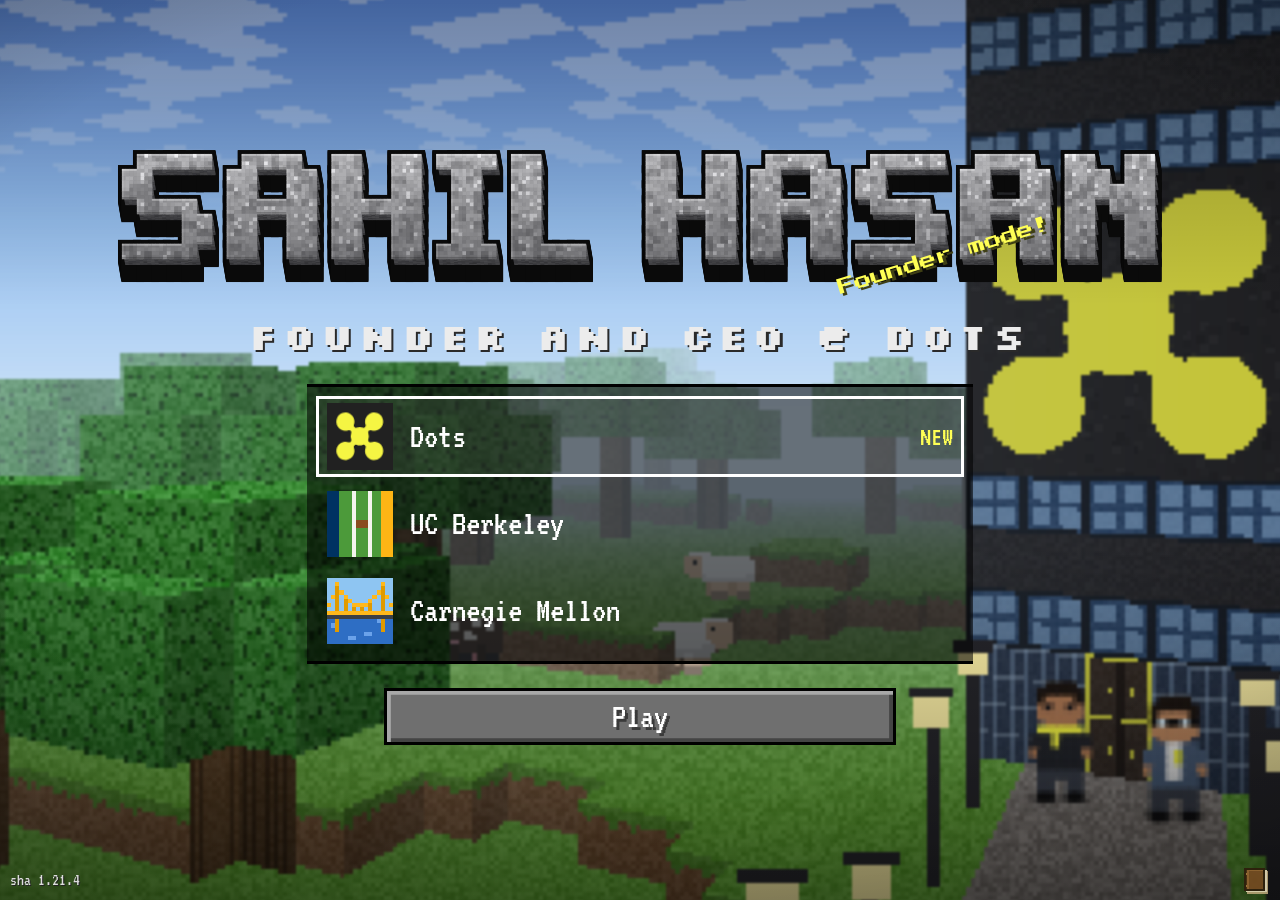
==== commit 9a29c30d: "Hub backgrounds: Minecraft-style cows, sheep and pigs Bigger 16x11 sprites in Minecraft's blocky sty" ====
--- a/index.html
+++ b/index.html
@@ -355,11 +355,9 @@
   const FPAL={h:'#1d1612',s:'#b07a55',k:'#c08a62',e:'#16161a',H:'#24262c',y:'#f5f543',p:'#3a3f4a',b:'#101012',g:'#121214',l:'#cfe3ef',j:'#4a5d78',w:'#ececec'};
   const FSPR={s:['..hhhh..','.hhhhhh.','.hssssh.','.sesses.','.ssssss.','..ssss..','.yyyyyy.','HHHyHHHH','HHHyHHHH','sHHHHHHs','.HHHHHH.','.HHHHHH.','.pppppp.','.pp..pp.','.pp..pp.','.bb..bb.'],
     k:['..hhhh..','.hhhhhh.','.hkkkkh.','.glgglg.','.kkkkkk.','..kkkk..','.jjwwjj.','jjjwyjjj','jjjwyjjj','kjjwwjjk','.jjwwjj.','.jjjjjj.','.pppppp.','.pp..pp.','.pp..pp.','.bb..bb.']};
-  /* farm animals, 11x8 pixel side views facing right: sheep, cow, pig */
-  const MPAL={w:'#ececec',W:'#c4c4c4',f:'#d9c2a5',e:'#151515',b:'#5a3a22',h:'#3d2716',n:'#f2a7a7',k:'#2a2a2a',p:'#f0a3a8',P:'#d9838a',m:'#e48f95'};
-  const MOBS={sheep:['.wwwwwww...','wwwwwwwwwff','wwwwwwwwwfe','wwwwwwwwwff','Wwwwwwwww..','.WWWWWWW...','.f.f..f.f..','.f.f..f.f..'],
-    cow:['...........','bbbbbbbbbhh','bwwbbbwbbhe','bwwbbbbbbhh','bbbbwwbbbnn','.bbbbbbbb..','.b.b..b.b..','.k.k..k.k..'],
-    pig:['...........','ppppppppppp','ppppppppppe','pppppppppmm','ppppppppp..','.ppppppp...','.P.P..P.P..','.P.P..P.P..']};
+  /* farm animals in Minecraft style, 16x11 pixel side views facing right; far-side legs a shade darker */
+  const MPAL={B:'#3b2a1e',D:'#2a1d14',w:'#e9e6df',h:'#d9d0bb',m:'#c79f82',n:'#5a3b2c',e:'#111111',u:'#e8a3b1',k:'#1c1c1c',W:'#ececec',V:'#d2d2d2',f:'#d6b493',F:'#bf9c7a',g:'#8d7560',p:'#f1a1aa',P:'#d98791',s:'#f8bcc2',N:'#8d3f4c',x:'#ffffff'};
+  const MOBS={cow:['............h..h','...........BBBBB','BBBBwwBBBBBBBeBw','BwwBwwBBBwwBBBBw','BwwBBBBBBwwBBmmm','BBBBBBwwBBBBBmnm','BBBBBwwwBBBB....','BBBBBBBBBuuB....','.BBDD..BBDD.....','.BBDD..BBDD.....','.kk....kk.......'],sheep:['...........WWWW.','.WWWWWWWWWWWffff','WWWWWWWWWWWWfeff','WWWWWWWWWWWWffff','WWWWWWWWWWWW.ff.','VWWWWWWWWWWV....','.VVVVVVVVVV.....','.WWVV..WWVV.....','.ffFF..ffFF.....','.ff....ff.......','.gg....gg.......'],pig:['................','...........ppppp','ppppppppppppxepp','pppppppppppppppp','ppppppppppppppss','pppppppppppppNsN','Pppppppppppp..ss','.PPPPPPPPPP.....','.ppPP..ppPP.....','.ppPP..ppPP.....','.PP....PP.......']};
   /* scatter animals on open grass between 5 and 26 blocks from the camera */
   function herd(s,n,seed,kinds,dir){const r=rng(seed),out=[];for(let t=0;t<3000&&out.length<n;t++){const x=2+r()*124,y=2+r()*124,k=I(x|0,y|0),d=Math.hypot(x-s.cam.x,y-s.cam.y);
     if(d<5||d>30||s.M[k]!==1||s.SM[k])continue;
@@ -422,14 +420,14 @@
       const hex=h=>(255<<24|parseInt(h.slice(5,7),16)<<16|parseInt(h.slice(3,5),16)<<8|parseInt(h.slice(1,3),16))>>>0;
       if(s.mobs)for(const m of s.mobs){const mw=RM?0:t*m.sp+m.ph,mx2=m.x+Math.sin(mw)*m.rr,my2=m.y+Math.cos(mw*.8)*m.rr*.6;
         const ang=Math.atan2(my2-cy,mx2-cx),rel=wrap(ang-yaw);if(Math.abs(rel)>hfov()/2+.15)continue;const dist=Math.hypot(mx2-cx,my2-cy)*Math.cos(rel);if(dist<1.5||dist>MAXD)continue;
-        const gz=s.G[I(Math.min(N-1,mx2|0),Math.min(N-1,my2|0))],X=W/2+Math.tan(rel)*f,yf=hor+(cz-gz)*f/dist,p=.9*f/dist/8;
+        const spr=MOBS[m.kind],sw=spr[0].length,sh=spr.length,gz=s.G[I(Math.min(N-1,mx2|0),Math.min(N-1,my2|0))],X=W/2+Math.tan(rel)*f,yf=hor+(cz-gz)*f/dist,p=1.15*f/dist/sh;
         /* face the way it is walking, as seen from the camera */
         const vx=Math.cos(mw),vy=-Math.sin(mw*.8)*.48,side=(vx*-Math.sin(yaw)+vy*Math.cos(yaw))>=0;
-        const spr=MOBS[m.kind],fo=fogF(dist);
-        spr.forEach((row,j)=>{for(let i2=0;i2<11;i2++){const ch=row[side?i2:10-i2];if(ch=='.')continue;let c=hex(MPAL[ch]);
+        const fo=fogF(dist);
+        spr.forEach((row,j)=>{for(let i2=0;i2<sw;i2++){const ch=row[side?i2:sw-1-i2];if(ch=='.')continue;let c=hex(MPAL[ch]);
           if(fo>0){const r0=c&255,g0=c>>8&255,b0=c>>16&255;c=(255<<24|((b0+(fb-b0)*fo)|0)<<16|((g0+(fgc-g0)*fo)|0)<<8|((r0+(fr-r0)*fo)|0))>>>0}
           if(night){const r0=(c&255)*.35,g0=(c>>8&255)*.36,b0=(c>>16&255)*.55;c=(255<<24|(b0|0)<<16|(g0|0)<<8|(r0|0))>>>0}
-          fillD(X+(i2-5.5)*p,yf-(8-j)*p,p+.5,p+.5,c,dist)}})}
+          fillD(X+(i2-sw/2)*p,yf-(sh-j)*p,p+.5,p+.5,c,dist)}})}
       /* street lamps: thin posts with a glowing lantern, depth-tested */
       if(s.lamps)for(const l of s.lamps){const ang=Math.atan2(l.y-cy,l.x-cx),rel=wrap(ang-yaw);if(Math.abs(rel)>hfov()/2+.1)continue;const dist=Math.hypot(l.x-cx,l.y-cy)*Math.cos(rel);if(dist<1.2)continue;
         const gz=s.G[I(l.x|0,l.y|0)],X=W/2+Math.tan(rel)*f,u=f/dist,yb=hor+(cz-gz)*u,pw=Math.max(1,.14*u);
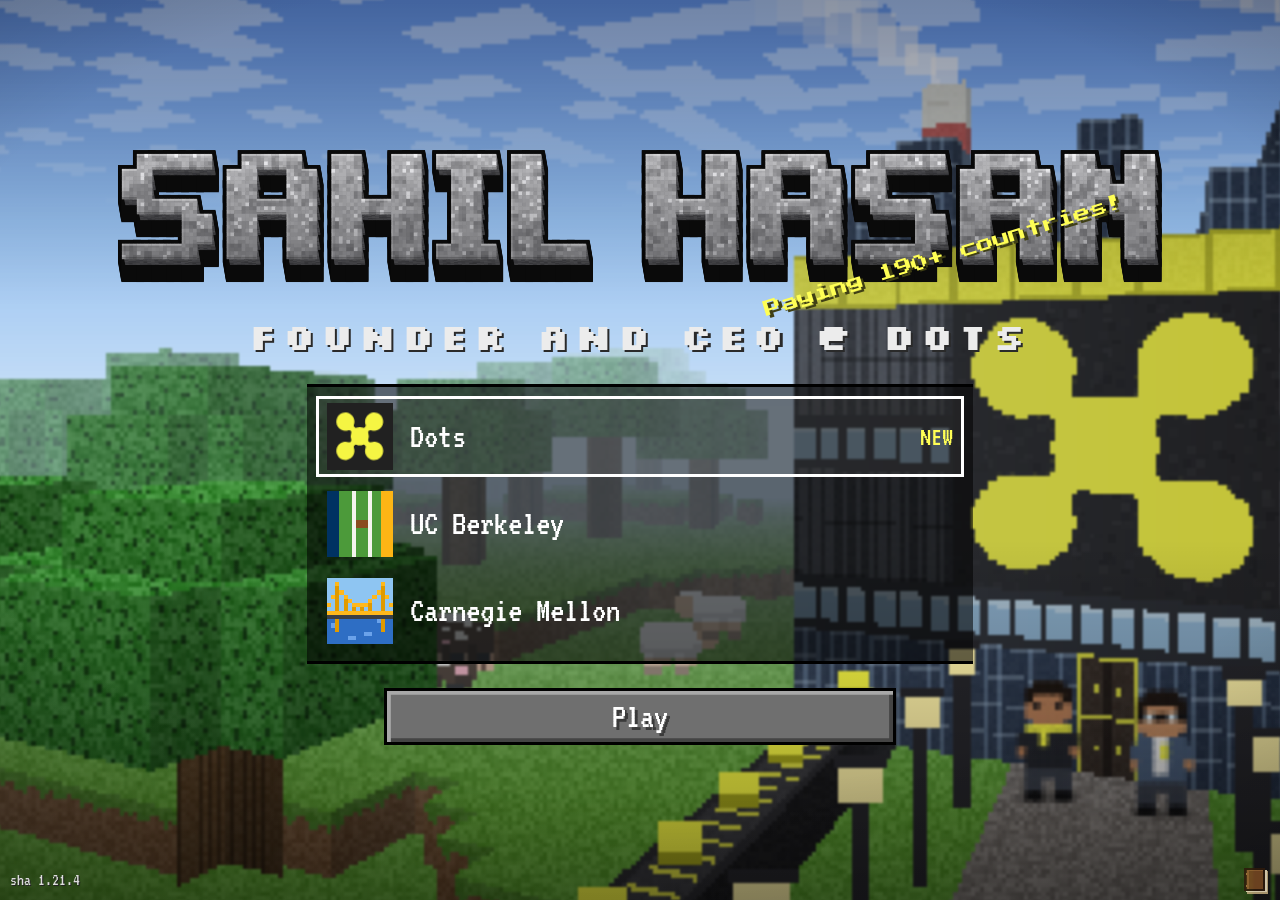
==== commit 6929ef15: "Hub backgrounds: the Dots HQ is now a payout factory - A long factory hall replaces the tower: the D" ====
--- a/index.html
+++ b/index.html
@@ -195,6 +195,11 @@
   tex.glass=T(tx(g=>{nz(g,[44,58,82],10);g.fillStyle='rgba(150,180,215,.45)';for(let i=0;i<16;i+=4)g.fillRect(i,0,1,16);g.fillStyle='rgba(200,225,250,.35)';g.fillRect(0,0,16,1);g.fillRect(0,8,16,1)}),
               tx(g=>{nz(g,[22,26,40],8);for(let y=1;y<16;y+=4)for(let i=1;i<16;i+=4){g.fillStyle=R0()<.6?'rgb(255,226,150)':'rgb(40,44,60)';g.fillRect(i,y,2,2)}}));
   tex.orange=T(tx(g=>{nz(g,[192,54,44],14);g.fillStyle='rgba(90,20,15,.5)';g.fillRect(0,15,16,1)}),tx(g=>{nz(g,[150,40,36],10);g.fillStyle='rgb(255,210,140)';g.fillRect(7,2,2,2)}));
+  tex.corr=T(tx(g=>{nz(g,[50,52,58],8);g.fillStyle='rgba(120,124,136,.45)';for(let i=0;i<16;i+=2)g.fillRect(i,0,1,16);g.fillStyle='rgba(0,0,0,.35)';g.fillRect(0,15,16,1)}));
+  tex.fwin=T(tx(g=>{g.fillStyle='#2a2c32';g.fillRect(0,0,16,16);g.fillStyle='#9cc4e4';g.fillRect(1,3,6,10);g.fillRect(9,3,6,10);g.fillStyle='#c6e0f2';g.fillRect(1,3,6,2);g.fillRect(9,3,6,2)}));
+  tex.chestTop=T(tx(g=>{nz(g,[160,110,52],16);g.strokeStyle='#4a2c10';g.lineWidth=1;g.strokeRect(.5,.5,15,15);g.fillStyle='rgba(90,55,20,.5)';g.fillRect(1,7,14,1)}));
+  tex.chest=T(tx(g=>{nz(g,[150,102,48],16);g.strokeStyle='#4a2c10';g.lineWidth=1;g.strokeRect(.5,.5,15,15);g.fillStyle='#3a220c';g.fillRect(1,5,14,1);g.fillStyle='#d8d8d8';g.fillRect(7,4,2,4)}));
+  const BELT=[0,1,2,3].map(k=>T(tx(g=>{nz(g,[58,58,62],8);g.fillStyle='#2a2a2e';g.fillRect(0,0,16,2);g.fillRect(0,14,16,2);g.fillStyle='rgba(245,245,67,.85)';for(let i=k*-4;i<16;i+=8){g.fillRect(i+4,3,2,10)}})));
   tex.lamp=T(tx(g=>{nz(g,[255,236,150],10);frame(g,'rgba(120,100,40,.8)')}),tx(g=>{nz(g,[255,240,170],6);frame(g,'rgba(160,130,60,.8)')}));
   /* Dots mark on HQ faces: real vector path rasterized onto a 5x5-block (80x80 texel) face, sliced per block */
   const MARKT=(()=>{const k=document.createElement('canvas');k.width=k.height=80;const g=k.getContext('2d');g.fillStyle='#232326';g.fillRect(0,0,80,80);
@@ -205,7 +210,7 @@
     g.putImageData(new ImageData(d,80,80),0,0);
     const out=[];for(let r=0;r<5;r++)for(let c=0;c<5;c++){const t=document.createElement('canvas');t.width=t.height=16;t.getContext('2d').drawImage(k,c*16,r*16,16,16,0,0,16,16);out.push(t)}return out})();
   const WATER=[0,1,2].map(k=>T(tx(g=>{nz(g,[46,110,196],12);g.fillStyle='rgba(205,232,255,.55)';for(let j=0;j<4;j++)g.fillRect((j*5+k*3)%12,(j*4+k)%16,4,1)})));
-  let WF=0;
+  let WF=0,WF2=0;
 
   /* ---------- materials: top texture + side texture by block row ---------- */
   const MD=[];
@@ -234,7 +239,11 @@
   MD[24]={top:tex.lamp,side:(z,g)=>z>=g-1?tex.lamp:tex.ink};
   MD[25]={top:tex.orange,side:()=>tex.orange};
   const MKT=MARKT.map(k=>T(k));let HQX=0,HQY=0;
-  MD[20]={top:tex.yel,side:(z,g,mx,my,sd)=>{if(z>=g-1)return tex.yel;if(sd===0&&mx===HQX&&my-HQY===2&&z<7)return tex.door;const r=g-9-z;if(r>=0&&r<5){const c=sd===0?my-HQY:mx-HQX;if(c>=0&&c<5)return MKT[r*5+c]}if(z<7)return tex.glass;return z%2?tex.win:tex.ink}};
+  MD[20]={top:tex.steel,side:(z,g,mx,my,sd)=>{if(z>=14)return tex.glass;if(z===13)return tex.yel;if(sd===0&&mx===HQX&&my-HQY===2&&z<7)return tex.door;if(z<7)return tex.glass;
+    const r=12-z,c=my-HQY;if(sd===0&&r>=0&&r<5&&c>=0&&c<5)return MKT[r*5+c];return z===7||z===10?tex.fwin:tex.corr}};
+  MD[29]={top:tex.ink,side:(z,g)=>z>=g-3?(z%2?tex.orange:tex.quartz):tex.brick};
+  MD[30]={top:tex.chestTop,side:()=>tex.chest};
+  MD[31]={get top(){return BELT[(WF2|0)%4]},side:()=>tex.ink};
 
   /* ---------- heightmap worlds ---------- */
   const N=128;
@@ -253,19 +262,24 @@
 
   function buildDots(){const s=mk({}),n=VN(11),r=rng(91),hx=78,hy=61;
     for(let y=0;y<N;y++)for(let x=0;x<N;x++){const k=I(x,y);let h=3+Math.round((n(x,y,.045)*.75+n(x+50,y+30,.13)*.25)*6);
-      const dH=Math.hypot(x-hx-2,y-hy-2),dC=Math.hypot(x-64,y-64),lake=n(x+300,y+300,.035);
-      if(dH<10)h=5;if(dC<5)h=Math.max(h,5);s.G[k]=h;s.M[k]=1;
-      if(lake<.3&&dH>11&&dC>7){s.G[k]=3;s.M[k]=3}else if(lake<.345&&dH>11&&dC>7){s.M[k]=2}}
+      const dH=Math.hypot(x-hx-4,y-hy-2),dC=Math.hypot(x-64,y-64),lake=n(x+300,y+300,.035);
+      if(dH<14)h=5;if(dC<5)h=Math.max(h,5);s.G[k]=h;s.M[k]=1;
+      if(lake<.3&&dH>15&&dC>7){s.G[k]=3;s.M[k]=3}else if(lake<.345&&dH>15&&dC>7){s.M[k]=2}}
     for(let x=65;x<hx;x++)for(let y=hy+1;y<=hy+3;y++){s.G[I(x,y)]=5;s.M[I(x,y)]=16}
     for(let y=hy-1;y<=hy+5;y++)for(let x=59;x<hx;x++){const k=I(x,y);if(s.M[k]==3)continue;if(s.G[k]>5)s.G[k]=5;if(y>=hy+1&&y<=hy+3){s.G[k]=5;s.M[k]=16}}
-    box(s,hx,hy,5,5,23,20);box(s,hx+1,hy+1,3,3,26,23);box(s,hx+2,hy+2,1,1,30,19);HQX=hx;HQY=hy;
+    /* the Dots factory: a long hall with the logo over the door, a sawtooth roof, two smokestacks */
+    for(let y=hy-3;y<hy+8;y++)for(let x=hx;x<hx+10;x++){const k=I(x,y);s.G[k]=14+((y-hy+3)%3);s.M[k]=20}HQX=hx;HQY=hy;
+    box(s,hx+7,hy-2,1,1,19,29);box(s,hx+7,hy+6,1,1,19,29);s.smoke=[[hx+7.5,hy-1.5,19],[hx+7.5,hy+6.5,19]];
+    /* conveyor belts: paper goes in on the right, yellow dots come out on the left into a chest */
+    for(const y of [hy-2,hy+6])for(let x=hx-12;x<hx;x++){const k=I(x,y);s.G[k]=x===hx-12?6:6;s.M[k]=x===hx-12?30:31;for(const d of[-1,1]){const k2=I(x,y+d);if(s.M[k2]===3||s.G[k2]!==5){s.G[k2]=5;s.M[k2]=1}}}
+    s.items=[{x0:hx-.3,x1:hx-11.5,y:hy-1.5,z:6,col:'#f5f543',dk:'#a3a31c',n:6,sp:1.1},{x0:hx-11.5,x1:hx-.3,y:hy+6.5,z:6,col:'#f2f2f2',dk:'#b5b5b5',n:5,sp:.9}];
     /* lamps along the path to the door */
     s.lamps=[];for(let x=66;x<hx-1;x+=3)for(const y of [hy+.6,hy+4.4])s.lamps.push({x:x+.5,y});
     s.founders=[{x:hx-1.6,y:hy+1.75,who:'s'},{x:hx-1.5,y:hy+3.35,who:'k'}];
-    for(let t=0;t<170;t++){const x=4+(r()*120|0),y=4+(r()*120|0),k=I(x,y);if(s.M[k]!=1||Math.hypot(x-64,y-64)<12||Math.hypot(x-hx-2,y-hy-2)<9||s.SM[k])continue;tree(s,x,y,4+(r()*2|0),6)}
+    for(let t=0;t<170;t++){const x=4+(r()*120|0),y=4+(r()*120|0),k=I(x,y);if(s.M[k]!=1||Math.hypot(x-64,y-64)<12||Math.hypot(x-hx-4,y-hy-2)<15||s.SM[k])continue;tree(s,x,y,4+(r()*2|0),6)}
     s.cam={x:58.5,y:64.5,z:s.G[I(58,64)]+6.2,hor:.45};
     s.sky=sky([92,140,226],[150,192,240],[200,224,248]);s.fog=[200,224,248];s.tint=[1,1,1];
-    s.sun={a:2.2,e:.42,s:6,col:[255,252,220]};s.clouds=[255,255,255];s.beam={x:hx+2.5,y:hy+2.5,z:30};s.birds=5;herd(s,7,17,['sheep','pig','cow'],Math.atan2(hy+2.5-s.cam.y,hx+2.5-s.cam.x)-.75);return s}
+    s.sun={a:2.2,e:.42,s:6,col:[255,252,220]};s.clouds=[255,255,255];s.birds=5;herd(s,7,17,['sheep','pig','cow'],Math.atan2(hy+2.5-s.cam.y,hx+2.5-s.cam.x)-.75);return s}
 
   function buildUCB(){const s=mk({}),n=VN(23),r=rng(37);
     for(let y=0;y<N;y++)for(let x=0;x<N;x++){const k=I(x,y);
@@ -372,7 +386,7 @@
     const fogF=p=>{const v=(p-FOG0)/(MAXD-FOG0);return v<0?0:v>1?1:v};
     function px(mi,t,ti,br,fo,dp){zb[mi]=dp;let c,lit=night&&t.lit,r,g,b;if(lit){c=t.lit[ti];r=(c&255)*.96;g=(c>>8&255)*.96;b=(c>>16&255)*.96;fo*=.55}else{c=t.a[ti];r=(c&255)*br*tr;g=(c>>8&255)*br*tg;b=(c>>16&255)*br*tb}
       r+=(fr-r)*fo;g+=(fgc-g)*fo;b+=(fb-b)*fo;buf[mi]=(255<<24|(b>255?255:b|0)<<16|(g>255?255:g|0)<<8|(r>255?255:r|0))>>>0;mask[mi]=1}
-    function render(s,yaw,t){MAXD=s.maxd||60;FOG0=s.fog0||16;const cx=s.cam.x,cy=s.cam.y,cz=s.cam.z,hor=H*(s.cam.hor+HORADJ),f=FOC;[tr,tg,tb]=s.tint;[fr,fgc,fb]=s.fog;night=!!s.night;WF=Math.floor(t*3)%3;
+    function render(s,yaw,t){MAXD=s.maxd||60;FOG0=s.fog0||16;const cx=s.cam.x,cy=s.cam.y,cz=s.cam.z,hor=H*(s.cam.hor+HORADJ),f=FOC;[tr,tg,tb]=s.tint;[fr,fgc,fb]=s.fog;night=!!s.night;WF=Math.floor(t*3)%3;WF2=RM?0:Math.floor(t*8)%4;
       const sk=H+':'+HORADJ;if(s._skyH!==sk){s._skyA=skyArr(s.sky,hor);s._skyH=sk}const sa=s._skyA;
       mask.fill(0);const G=s.G,Mm=s.M,S0=s.S0,S1=s.S1,SM=s.SM,wtop=WATER[WF];
       for(let i=0;i<W;i++){const ra=yaw+Math.atan((i-W/2)/f),dx=Math.cos(ra),dy=Math.sin(ra),ct=Math.cos(ra-yaw);
@@ -428,6 +442,14 @@
           if(fo>0){const r0=c&255,g0=c>>8&255,b0=c>>16&255;c=(255<<24|((b0+(fb-b0)*fo)|0)<<16|((g0+(fgc-g0)*fo)|0)<<8|((r0+(fr-r0)*fo)|0))>>>0}
           if(night){const r0=(c&255)*.35,g0=(c>>8&255)*.36,b0=(c>>16&255)*.55;c=(255<<24|(b0|0)<<16|(g0|0)<<8|(r0|0))>>>0}
           fillD(X+(i2-sw/2)*p,yf-(sh-j)*p,p+.5,p+.5,c,dist)}})}
+      /* factory smoke: square puffs rising and drifting off the stacks */
+      const fillDA=(x0,y0,w,h,c,a,dp)=>{const xa=Math.max(0,x0|0),xb=Math.min(W-1,(x0+w)|0),ya=Math.max(0,y0|0),yb=Math.min(H-1,(y0+h)|0);for(let yy=ya;yy<=yb;yy++)for(let xx=xa;xx<=xb;xx++){const mi=yy*W+xx;if(mask[mi]&&zb[mi]<dp)continue;const o=buf[mi],r0=o&255,g0=o>>8&255,b0=o>>16&255;buf[mi]=(255<<24|((b0+(c[2]-b0)*a)|0)<<16|((g0+(c[1]-g0)*a)|0)<<8|((r0+(c[0]-r0)*a)|0))>>>0}};
+      const proj=(px2,py2)=>{const ang=Math.atan2(py2-cy,px2-cx),rel=wrap(ang-yaw);if(Math.abs(rel)>hfov()/2+.2)return null;const d=Math.hypot(px2-cx,py2-cy)*Math.cos(rel);return d<1?null:{X:W/2+Math.tan(rel)*f,d}};
+      if(s.smoke)for(const[sx2,sy2,sz]of s.smoke)for(let k=0;k<8;k++){const a=((RM?0:t)*.22+k/8)%1,q=proj(sx2+a*1.2,sy2-a*5);if(!q)continue;const sz2=(.5+a*1.4)*f/q.d,Y=hor-(sz+.4+a*3.4-cz)*f/q.d;
+        fillDA(q.X-sz2/2,Y-sz2/2,sz2,sz2,[226,226,230],(1-a)*.7,q.d)}
+      /* things riding the conveyor belts */
+      if(s.items)for(const b of s.items){const L=Math.abs(b.x1-b.x0);for(let k=0;k<b.n;k++){const u=(((RM?0:t)*b.sp/L)+k/b.n)%1,q=proj(b.x0+(b.x1-b.x0)*u,b.y);if(!q)continue;const w=.42*f/q.d,Y=hor-(b.z-cz)*f/q.d;
+        fillD(q.X-w/2,Y-w,w,w,hex(b.col),q.d-.3);fillD(q.X-w/2,Y-w*.25,w,w*.25,hex(b.dk),q.d-.3)}}
       /* street lamps: thin posts with a glowing lantern, depth-tested */
       if(s.lamps)for(const l of s.lamps){const ang=Math.atan2(l.y-cy,l.x-cx),rel=wrap(ang-yaw);if(Math.abs(rel)>hfov()/2+.1)continue;const dist=Math.hypot(l.x-cx,l.y-cy)*Math.cos(rel);if(dist<1.2)continue;
         const gz=s.G[I(l.x|0,l.y|0)],X=W/2+Math.tan(rel)*f,u=f/dist,yb=hor+(cz-gz)*u,pw=Math.max(1,.14*u);
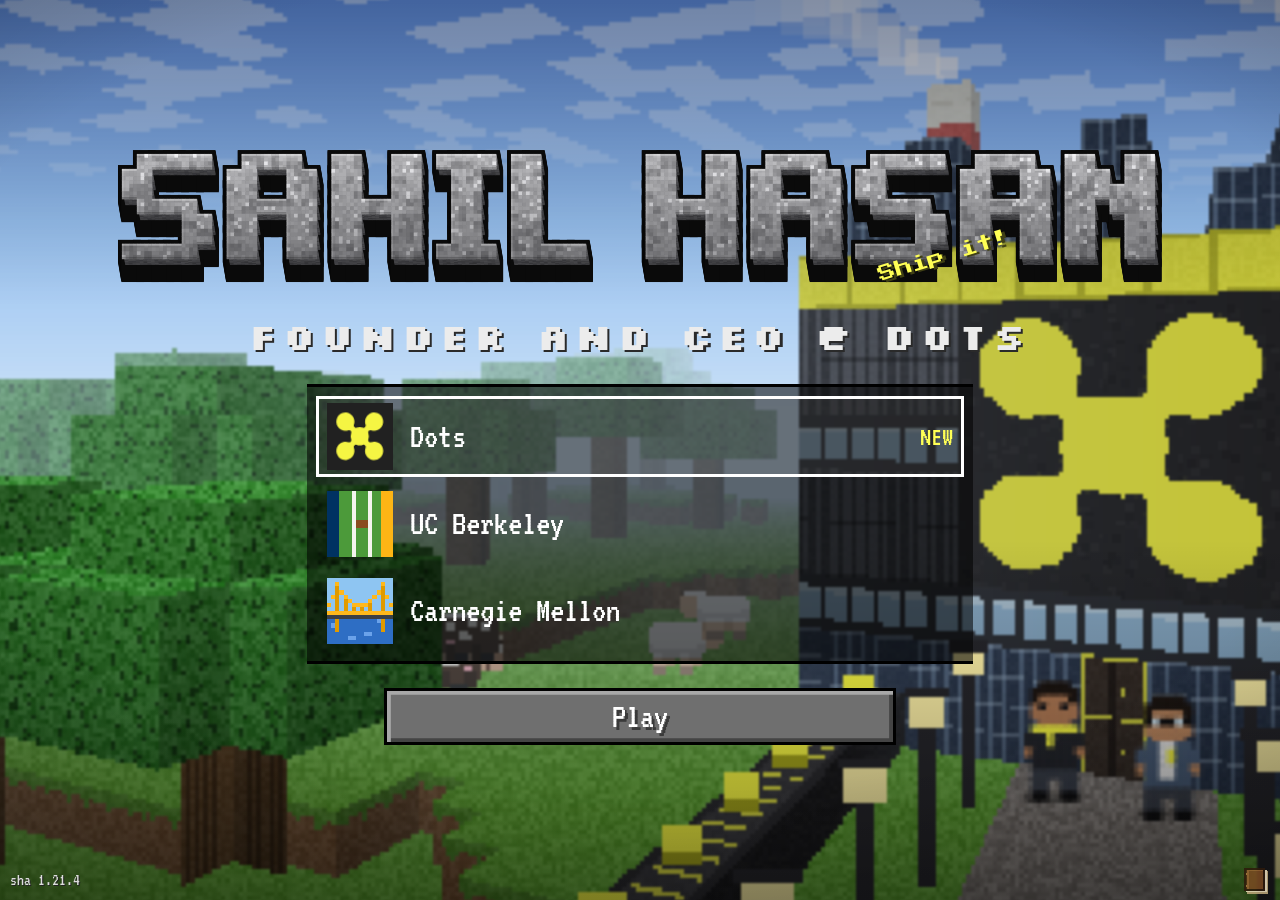
==== commit 39c9dc91: "Hub backgrounds: the Campanile looks like Sather Tower Three blocks wide now, so it has room for the" ====
--- a/index.html
+++ b/index.html
@@ -201,6 +201,19 @@
   tex.chest=T(tx(g=>{nz(g,[150,102,48],16);g.strokeStyle='#4a2c10';g.lineWidth=1;g.strokeRect(.5,.5,15,15);g.fillStyle='#3a220c';g.fillRect(1,5,14,1);g.fillStyle='#d8d8d8';g.fillRect(7,4,2,4)}));
   const BELT=[0,1,2,3].map(k=>T(tx(g=>{nz(g,[58,58,62],8);g.fillStyle='#2a2a2e';g.fillRect(0,0,16,2);g.fillRect(0,14,16,2);g.fillStyle='rgba(245,245,67,.85)';for(let i=k*-4;i<16;i+=8){g.fillRect(i+4,3,2,10)}})));
   tex.lamp=T(tx(g=>{nz(g,[255,236,150],10);frame(g,'rgba(120,100,40,.8)')}),tx(g=>{nz(g,[255,240,170],6);frame(g,'rgba(160,130,60,.8)')}));
+  /* Sather Tower: granite shaft, slit windows, arched belfry, a clock face on each side (3x3 blocks, sliced) */
+  tex.granite=T(tx(g=>{nz(g,[206,200,186],10);g.fillStyle='rgba(120,112,96,.35)';g.fillRect(0,0,1,16);g.fillRect(15,0,1,16);g.fillStyle='rgba(120,112,96,.22)';g.fillRect(0,15,16,1)}));
+  tex.slit=T(tx(g=>{nz(g,[206,200,186],10);g.fillStyle='#3a3833';g.fillRect(6,2,4,12);g.fillStyle='rgba(120,112,96,.35)';g.fillRect(0,0,1,16);g.fillRect(15,0,1,16)}));
+  tex.cornice=T(tx(g=>{nz(g,[226,222,210],6);g.fillStyle='rgba(110,104,90,.6)';g.fillRect(0,13,16,3);g.fillStyle='rgba(255,255,255,.35)';g.fillRect(0,0,16,2)}));
+  const BELF=[0,1,2].map(k=>T(tx(g=>{nz(g,[206,200,186],10);g.fillStyle='#2b2925';
+    if(k===0){g.fillRect(3,8,10,8);g.fillRect(4,6,8,2);g.fillRect(6,5,4,1)}else if(k===1){g.fillRect(3,0,10,16);g.fillStyle='#8a6a2c';g.fillRect(6,4,4,5);g.fillRect(5,8,6,2)}else{g.fillRect(3,0,10,10);g.fillStyle='rgba(240,236,224,.9)';g.fillRect(2,10,12,2)}
+    g.fillStyle='rgba(120,112,96,.35)';g.fillRect(0,0,1,16);g.fillRect(15,0,1,16)})));
+  const CLOCK=(()=>{const k=document.createElement('canvas');k.width=k.height=48;const g=k.getContext('2d');nz(g,[206,200,186],10,0,0,48,48);
+    g.fillStyle='#c9a227';g.beginPath();g.arc(24,24,21,0,7);g.fill();g.fillStyle='#f4f1e6';g.beginPath();g.arc(24,24,18,0,7);g.fill();
+    g.fillStyle='#222';for(let i=0;i<12;i++){const a=i*Math.PI/6;g.fillRect(Math.round(24+Math.cos(a)*15)-1,Math.round(24+Math.sin(a)*15)-1,2,2)}
+    g.strokeStyle='#1d1d1d';g.lineWidth=2.4;g.beginPath();g.moveTo(24,24);g.lineTo(24,11);g.stroke();g.lineWidth=2;g.beginPath();g.moveTo(24,24);g.lineTo(33,29);g.stroke();
+    const d=g.getImageData(0,0,48,48).data;for(let i=0;i<d.length;i+=4){d[i+3]=255}g.putImageData(new ImageData(d,48,48),0,0);
+    const out=[];for(let r=0;r<3;r++)for(let c=0;c<3;c++){const t=document.createElement('canvas');t.width=t.height=16;t.getContext('2d').drawImage(k,c*16,r*16,16,16,0,0,16,16);out.push(T(t))}return out})();
   /* Dots mark on HQ faces: real vector path rasterized onto a 5x5-block (80x80 texel) face, sliced per block */
   const MARKT=(()=>{const k=document.createElement('canvas');k.width=k.height=80;const g=k.getContext('2d');g.fillStyle='#232326';g.fillRect(0,0,80,80);
     const R1=rng(661);for(let i=0;i<500;i++){const v=30+(R1()*14|0);g.fillStyle=`rgb(${v},${v},${v+3})`;g.fillRect(R1()*80|0,R1()*80|0,2,2)}
@@ -238,6 +251,10 @@
   MD[23]={top:tex.yel,side:(z,g)=>z>=g-1?tex.yel:(z%2?tex.win:tex.ink)};
   MD[24]={top:tex.lamp,side:(z,g)=>z>=g-1?tex.lamp:tex.ink};
   MD[25]={top:tex.orange,side:()=>tex.orange};
+  let CPX=0,CPY=0;
+  MD[32]={top:tex.copper,side:(z,g,mx,my,sd)=>{const c=sd===0?my-CPY:mx-CPX;if(z>=24)return tex.copper;if(z===23)return tex.cornice;if(z>=20&&z<=22)return c===1?BELF[22-z]:tex.granite;
+    if(z>=16&&z<=18&&c>=0&&c<3)return CLOCK[(18-z)*3+c];return z%4===1&&c===1&&z<15?tex.slit:tex.granite}};
+  MD[33]={top:tex.yel,side:(z,g)=>z>=g-1?tex.yel:tex.copper};
   const MKT=MARKT.map(k=>T(k));let HQX=0,HQY=0;
   MD[20]={top:tex.steel,side:(z,g,mx,my,sd)=>{if(z>=14)return tex.glass;if(z===13)return tex.yel;if(sd===0&&mx===HQX&&my-HQY===2&&z<7)return tex.door;if(z<7)return tex.glass;
     const r=12-z,c=my-HQY;if(sd===0&&r>=0&&r<5&&c>=0&&c<5)return MKT[r*5+c];return z===7||z===10?tex.fwin:tex.corr}};
@@ -288,7 +305,8 @@
       if(x<12&&y>68){s.G[k]=4+Math.round(n(x+20,y,.1)*2);s.M[k]=1;continue}
       if(x<30){s.G[k]=3;s.M[k]=3;continue}if(x<33){s.G[k]=4;s.M[k]=2;continue}
       let h=4+Math.round(n(x,y,.08)*2);if(x>80)h+=Math.round((x-80)*.4+n(x+90,y,.06)*5);s.G[k]=Math.min(h,26);s.M[k]=1}
-    box(s,73,56,2,2,24,9);box(s,73,56,1,1,27,9);                                   /* Sather Tower and its spire */
+    /* Sather Tower: 3x3 granite shaft to the cornice, copper roof, a copper spire with a gold finial */
+    box(s,72,55,3,3,25,32);box(s,73,56,1,1,29,33);CPX=72;CPY=55;
     /* the Golden Gate Bridge: orange towers and deck across the strait */
     for(let y=40;y<=70;y++)for(const x of [7,8]){const k=I(x,y);if(s.M[k]===3){s.SM[k]=25;s.S0[k]=6;s.S1[k]=7}}
     [48,62].forEach(y=>[7,8].forEach(x=>{s.G[I(x,y)]=20;s.M[I(x,y)]=25;s.SM[I(x,y)]=0}));
